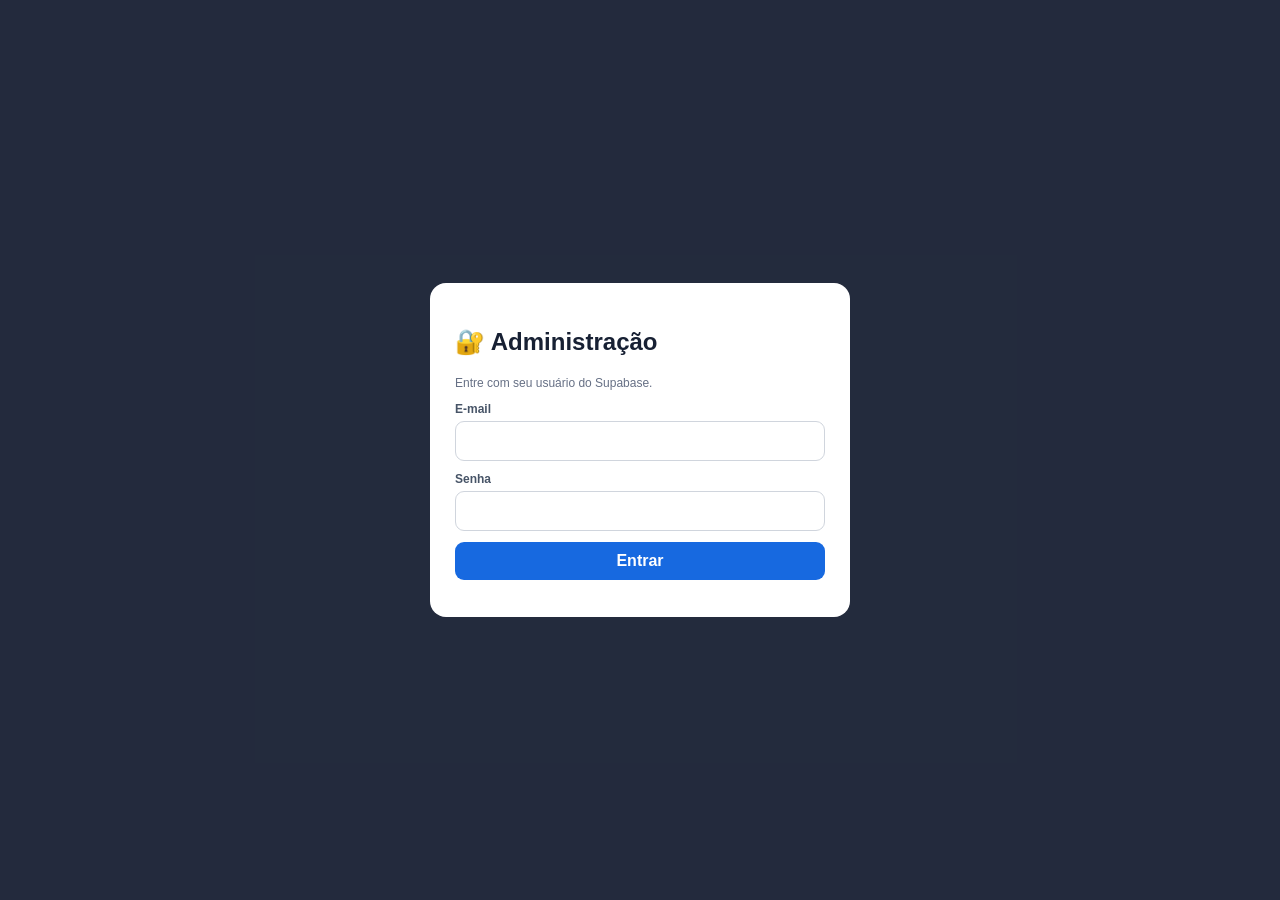
==== index.html @ fcc5f84a "ALTERei" ====
<!DOCTYPE html>
<html lang="pt-BR">
<head>
<meta charset="UTF-8">
<meta name="viewport" content="width=device-width, initial-scale=1.0">
<title>Orçamento Elétrico</title>
<style>
:root{
  --bg:#f5f7fb;--card:#fff;--text:#172033;--muted:#667085;--primary:#1769e0;
  --primary-dark:#0f55bd;--border:#e4e7ec;--success:#16803a;--warning:#b7791f;
  --danger:#c62828;--sidebar:#101827;--shadow:0 4px 18px rgba(16,24,40,.07)
}
*{box-sizing:border-box}body{margin:0;font-family:Arial,Helvetica,sans-serif;background:var(--bg);color:var(--text)}
button,input,select,textarea{font:inherit}button{cursor:pointer}
.app{min-height:100vh}.sidebar{position:fixed;left:0;top:0;bottom:0;width:240px;background:var(--sidebar);color:#fff;padding:20px 14px;z-index:20}
.brand{font-size:20px;font-weight:800;padding:4px 10px 22px}.brand small{display:block;color:#9ca8ba;font-size:11px;font-weight:400;margin-top:5px}
.nav button{display:block;width:100%;border:0;background:transparent;color:#cbd5e1;text-align:left;padding:11px 12px;border-radius:9px;margin:3px 0;font-weight:700}
.nav button:hover,.nav button.active{background:#1e293b;color:#fff}.nav .section{color:#7f8da3;font-size:10px;text-transform:uppercase;margin:18px 10px 6px}
.content{margin-left:240px;min-height:100vh}.topbar{height:64px;background:#fff;border-bottom:1px solid var(--border);display:flex;align-items:center;justify-content:space-between;padding:0 24px;position:sticky;top:0;z-index:10}
.topbar h1{font-size:21px;margin:0}.top-actions{display:flex;gap:8px}
main{padding:24px;max-width:1500px;margin:auto}.view{display:none}.view.active{display:block}
.card{background:var(--card);border:1px solid var(--border);border-radius:14px;box-shadow:var(--shadow);padding:18px;margin-bottom:18px}
.grid{display:grid;gap:16px}.grid-2{grid-template-columns:repeat(2,minmax(0,1fr))}.grid-3{grid-template-columns:repeat(3,minmax(0,1fr))}.grid-4{grid-template-columns:repeat(4,minmax(0,1fr))}
.stats{display:grid;grid-template-columns:repeat(4,minmax(0,1fr));gap:14px}.stat{background:#fff;border:1px solid var(--border);border-radius:14px;padding:18px;box-shadow:var(--shadow)}.stat small{color:var(--muted)}.stat strong{display:block;font-size:27px;margin-top:7px}
.toolbar{display:flex;gap:8px;flex-wrap:wrap;align-items:center;margin-bottom:15px}.toolbar .grow{flex:1}
input,select,textarea{width:100%;padding:10px 11px;border:1px solid #d0d5dd;border-radius:9px;background:#fff;color:var(--text);outline:none}
input:focus,select:focus,textarea:focus{border-color:var(--primary);box-shadow:0 0 0 3px #1769e01a}
label{display:block;font-size:12px;font-weight:700;color:#475467;margin-bottom:5px}.field{margin-bottom:11px}
.btn{border:0;border-radius:9px;padding:10px 13px;font-weight:700;background:#e9eef6;color:#1d2939}.btn.primary{background:var(--primary);color:#fff}.btn.primary:hover{background:var(--primary-dark)}.btn.success{background:#dcfce7;color:#166534}.btn.danger{background:#fee2e2;color:#991b1b}.btn.dark{background:#111827;color:#fff}.btn.small{padding:7px 9px;font-size:12px}
.table-wrap{overflow:auto}.table{width:100%;border-collapse:collapse;min-width:760px}.table th,.table td{padding:10px;border-bottom:1px solid var(--border);text-align:left;font-size:13px;vertical-align:middle}.table th{background:#f8fafc;color:#475467}.actions{display:flex;gap:5px;flex-wrap:wrap}
.badge{display:inline-block;padding:5px 8px;border-radius:999px;font-size:11px;font-weight:700;background:#e2e8f0;color:#475467}.badge.green{background:#dcfce7;color:#166534}.badge.yellow{background:#fef3c7;color:#92400e}.badge.red{background:#fee2e2;color:#991b1b}.badge.blue{background:#dbeafe;color:#1d4ed8}
.empty{text-align:center;padding:28px;color:var(--muted)}.muted{color:var(--muted);font-size:12px}.title-row{display:flex;align-items:center;justify-content:space-between;gap:10px;margin-bottom:15px}.title-row h2{margin:0;font-size:17px}
.service-list{display:grid;grid-template-columns:repeat(auto-fill,minmax(280px,1fr));gap:10px}.service-card{border:1px solid var(--border);border-radius:11px;padding:13px;display:flex;justify-content:space-between;gap:10px}.service-card strong{font-size:14px}.service-card .price{font-size:12px;color:var(--muted);margin-top:5px}
.quote-layout{display:grid;grid-template-columns:1.15fr .85fr;gap:18px}.quote-items{max-height:420px;overflow:auto}.quote-item{border-bottom:1px solid var(--border);padding:12px 0}.quote-item:last-child{border-bottom:0}.quote-item-top{display:flex;justify-content:space-between;gap:8px}.quote-controls{display:flex;gap:7px;align-items:center;margin-top:8px}.quote-controls input{width:75px}.quote-controls select{width:145px}.status-inline{padding:6px 8px;border:1px solid var(--border);border-radius:8px;background:#fff;font-weight:700}.quote-total{font-size:22px;font-weight:900;border-top:2px solid var(--border);padding-top:12px;margin-top:12px}
.modal{position:fixed;inset:0;background:rgba(15,23,42,.62);display:none;align-items:center;justify-content:center;padding:20px;z-index:100}.modal.show{display:flex}.modal-box{background:#fff;width:min(850px,100%);max-height:92vh;overflow:auto;border-radius:16px;padding:20px}.modal-head{display:flex;justify-content:space-between;align-items:center;margin-bottom:15px}.modal-head h2{margin:0}
.login{position:fixed;inset:0;background:#0f172ae8;display:flex;align-items:center;justify-content:center;z-index:200}.login-box{width:min(420px,92%);background:#fff;border-radius:16px;padding:25px}.hidden{display:none!important}
/* ===== RESPONSIVIDADE CORRIGIDA ===== */
html,body{
  width:100%;
  max-width:100%;
  overflow-x:hidden;
}

*,*::before,*::after{
  box-sizing:border-box;
}

img,svg,video,canvas{
  max-width:100%;
  height:auto;
}

button,input,select,textarea{
  max-width:100%;
  min-width:0;
}

.content,
main,
.view,
.card,
.quote-layout,
.quote-layout > div{
  min-width:0;
}

.toolbar>*{
  min-width:0;
}

.toolbar input.grow{
  min-width:0;
  width:100%;
}

/* Notebook / telas médias */
@media (max-width:1200px){
  main{
    padding:20px;
  }

  .quote-layout{
    grid-template-columns:minmax(0,1fr) minmax(300px,.85fr);
    width:100%;
  }

  .service-list{
    grid-template-columns:repeat(2,minmax(0,1fr));
  }

  .stats{
    grid-template-columns:repeat(2,minmax(0,1fr));
  }
}

/* Tablet */
@media (max-width:900px){
  .sidebar{
    width:190px;
    padding:16px 10px;
  }

  .content{
    margin-left:190px;
    width:calc(100% - 190px);
  }

  .topbar{
    padding:0 16px;
  }

  main{
    padding:16px;
  }

  .quote-layout{
    display:grid;
    grid-template-columns:minmax(0,1fr);
    width:100%;
    gap:16px;
  }

  .quote-layout > div{
    width:100%;
    max-width:100%;
    min-width:0;
  }
}

/* Celular */
@media (max-width:700px){
  .sidebar{
    position:static;
    width:100%;
    min-height:0;
    height:auto;
    padding:10px;
    border-bottom:1px solid rgba(255,255,255,.08);
  }

  .brand{
    display:flex;
    align-items:center;
    justify-content:space-between;
    gap:10px;
    font-size:17px;
    padding:2px 8px 10px;
  }

  .brand small{
    font-size:10px;
    margin-top:0;
  }

  .nav{
    display:grid;
    grid-template-columns:repeat(4,minmax(0,1fr));
    gap:4px;
    overflow:visible;
  }

  .nav button{
    width:100%;
    margin:0;
    padding:9px 5px;
    font-size:11px;
    text-align:center;
    white-space:normal;
    line-height:1.15;
  }

  .nav .section{
    display:none;
  }

  .content{
    margin-left:0;
    width:100%;
    max-width:100%;
  }

  .topbar{
    min-height:58px;
    height:auto;
    padding:10px 12px;
    gap:10px;
    flex-wrap:wrap;
  }

  .topbar h1{
    font-size:18px;
    flex:1;
    min-width:0;
  }

  .top-actions{
    width:100%;
    display:grid;
    grid-template-columns:minmax(0,1fr) 80px;
  }

  .top-actions .btn{
    width:100%;
  }

  main{
    width:100%;
    max-width:100%;
    padding:12px;
  }

  .card{
    width:100%;
    max-width:100%;
    min-width:0;
    padding:14px;
    border-radius:12px;
    margin-bottom:12px;
  }

  .title-row{
    align-items:flex-start;
    flex-wrap:wrap;
  }

  .title-row h2{
    font-size:16px;
  }

  .grid-2,.grid-3,.grid-4{
    grid-template-columns:minmax(0,1fr);
  }

  .stats{
    grid-template-columns:repeat(2,minmax(0,1fr));
    gap:9px;
  }

  .stat{
    min-width:0;
    padding:13px;
  }

  .stat strong{
    font-size:21px;
    word-break:break-word;
  }

  .service-list{
    grid-template-columns:minmax(0,1fr);
    gap:8px;
  }

  .service-card{
    width:100%;
    min-width:0;
    padding:11px;
  }

  .toolbar{
    display:grid;
    grid-template-columns:minmax(0,1fr);
    gap:8px;
  }

  .toolbar .grow{
    width:100%;
    min-width:0;
  }

  /* CORREÇÃO PRINCIPAL DO ORÇAMENTO */
  .quote-layout{
    display:flex;
    flex-direction:column;
    align-items:stretch;
    width:100%;
    max-width:100%;
    min-width:0;
    gap:0;
  }

  .quote-layout > div,
  .quote-layout > div:last-child{
    display:flex;
    flex-direction:column;
    align-items:stretch;
    width:100%;
    max-width:100%;
    min-width:0;
  }

  .quote-layout > div:last-child > .card{
    width:100%;
    max-width:100%;
    min-width:0;
    margin-bottom:12px;
  }

  .quote-items{
    max-height:none;
    overflow:visible;
    width:100%;
    min-width:0;
  }

  .quote-item{
    width:100%;
    min-width:0;
    padding:13px 0;
  }

  .quote-item-top{
    align-items:flex-start;
    flex-wrap:wrap;
  }

  .quote-controls{
    display:grid;
    grid-template-columns:minmax(0,1fr) minmax(0,1fr);
    gap:8px;
    width:100%;
  }

  .quote-controls input,
  .quote-controls select,
  .quote-controls .btn{
    width:100%;
    min-width:0;
    max-width:100%;
  }

  .quote-total{
    font-size:20px;
    display:flex;
    justify-content:space-between;
    align-items:center;
    gap:10px;
    width:100%;
  }

  .sumline{
    font-size:14px;
    display:flex;
    justify-content:space-between;
    gap:10px;
  }

  .table-wrap{
    width:100%;
    overflow-x:auto;
    -webkit-overflow-scrolling:touch;
  }

  .table{
    min-width:680px;
  }

  .modal{
    padding:8px;
    align-items:flex-end;
  }

  .modal-box{
    width:100%;
    max-width:100%;
    max-height:94vh;
    border-radius:16px 16px 0 0;
    padding:15px;
  }

  .modal-head{
    position:sticky;
    top:-15px;
    background:#fff;
    padding:5px 0 12px;
    z-index:2;
  }

  textarea{
    min-height:110px;
    max-width:100%;
  }
}

/* Celulares pequenos */
@media (max-width:480px){
  .nav{
    grid-template-columns:repeat(3,minmax(0,1fr));
  }

  .nav button{
    font-size:10px;
    padding:8px 3px;
  }

  .brand{
    font-size:16px;
  }

  .top-actions{
    grid-template-columns:minmax(0,1fr) 72px;
  }

  main{
    padding:9px;
  }

  .card{
    padding:12px;
  }

  .stats{
    grid-template-columns:minmax(0,1fr);
  }

  .stat strong{
    font-size:24px;
  }

  .quote-controls{
    grid-template-columns:minmax(0,1fr);
  }

  .quote-total{
    font-size:18px;
  }

  .actions{
    display:grid;
    grid-template-columns:minmax(0,1fr);
  }

  .actions .btn{
    width:100%!important;
    min-width:0;
  }

  .login-box{
    width:calc(100% - 20px);
    padding:20px;
  }
}

/* Muito pequeno */
@media (max-width:360px){
  .nav button{
    font-size:9px;
  }

  .topbar h1{
    font-size:16px;
  }

  .btn{
    padding:9px 10px;
    font-size:13px;
  }
}
</style>
</head>
<body>
<div id="login" class="login">
  <div class="login-box">
    <h2>🔐 Administração</h2>
    <p class="muted">Entre com seu usuário do Supabase.</p>
    <div class="field"><label>E-mail</label><input id="loginEmail" type="email"></div>
    <div class="field"><label>Senha</label><input id="loginPassword" type="password"></div>
    <button class="btn primary" style="width:100%" onclick="login()">Entrar</button>
    <p id="loginError" class="muted"></p>
  </div>
</div>

<div class="app hidden" id="app">
<aside class="sidebar">
  <div class="brand">⚡ Orçamento Elétrico<small>Gestão de orçamentos</small></div>
  <div class="nav">
    <div class="section">Principal</div>
    <button class="active" data-view="dashboard" onclick="go('dashboard')">📊 Dashboard</button>
    <button data-view="novo" onclick="go('novo')">➕ Novo orçamento</button>
    <div class="section">Cadastros</div>
    <button data-view="clientes" onclick="go('clientes')">👥 Clientes</button>
    <button data-view="orcamentos" onclick="go('orcamentos')">🧾 Orçamentos</button>
    <button data-view="servicos" onclick="go('servicos')">💰 Serviços</button>
    <button data-view="materiais" onclick="go('materiais')">📦 Materiais</button>
    <button data-view="categorias" onclick="go('categorias')">🏷️ Categorias</button>
    <div class="section">Sistema</div>
    <button data-view="configuracoes" onclick="go('configuracoes')">⚙️ Configurações</button>
  </div>
</aside>

<div class="content">
<header class="topbar"><h1 id="pageTitle">Dashboard</h1><div class="top-actions"><button class="btn primary" onclick="go('novo')">＋ Novo orçamento</button><button class="btn" onclick="logout()">Sair</button></div></header>
<main>

<section id="view-dashboard" class="view active">
  <div class="stats">
    <div class="stat"><small>Total de orçamentos</small><strong id="statQuotes">0</strong></div>
    <div class="stat"><small>Orçamentos aprovados</small><strong id="statApproved">0</strong></div>
    <div class="stat"><small>Valores totais</small><strong id="statValue">R$ 0,00</strong></div>
    <div class="stat"><small>Clientes</small><strong id="statClients">0</strong></div>
  </div>
  <div class="card" style="margin-top:16px">
    <div class="title-row"><h2>Orçamentos recentes</h2><button class="btn small" onclick="go('orcamentos')">Ver todos</button></div>
    <div class="table-wrap"><table class="table"><thead><tr><th>Nº</th><th>Cliente</th><th>Status</th><th>Total</th><th>Data</th><th></th></tr></thead><tbody id="recentBody"></tbody></table></div>
  </div>
</section>

<section id="view-novo" class="view">
  <div class="title-row"><h2 id="quoteTitle">Novo orçamento</h2><div class="actions"><button class="btn" onclick="newQuote()">Limpar</button><button class="btn primary" onclick="saveQuote()">💾 Salvar orçamento</button></div></div>
  <div class="quote-layout">
    <div>
      <div class="card">
        <div class="title-row"><h2>Cliente</h2><button class="btn small" onclick="go('clientes')">Cadastrar cliente</button></div>
        <div class="grid grid-2">
          <div class="field"><label>Cliente</label><select id="qCliente"></select></div>
          <div class="field"><label>Status</label><select id="qStatus"><option>Rascunho</option><option>Enviado</option><option>Aprovado</option><option>Rejeitado</option><option>Em execução</option><option>Concluído</option><option>Cancelado</option></select></div>
        </div>
        <div class="grid grid-2">
          <div class="field"><label>Telefone</label><input id="qTelefone" readonly></div>
          <div class="field"><label>Endereço</label><input id="qEndereco" readonly></div>
        </div>
      </div>
      <div class="card">
        <div class="title-row"><h2>Itens do orçamento</h2></div>
        <div id="quoteItems" class="quote-items"></div>
      </div>
      <div class="card">
        <div class="title-row"><h2>Serviços</h2></div>
        <div class="toolbar"><input id="servicePickSearch" class="grow" placeholder="Pesquisar serviço..." oninput="renderQuoteServices()"><select id="servicePickCat" style="max-width:220px" onchange="renderQuoteServices()"></select></div>
        <div id="quoteServices" class="service-list"></div>
      </div>
      
    </div>
    <div>
      <div class="card">
        <h2>Valores</h2>
        <div class="grid grid-2">
          <div class="field"><label>Materiais</label><input id="qMateriais" type="number" step=".01" value="0" readonly></div>
          <div class="field"><label>Deslocamento</label><input id="qDeslocamento" type="number" step=".01" value="0" oninput="calcQuote()"></div>
          <div class="field"><label>Desconto</label><input id="qDesconto" type="number" step=".01" value="0" oninput="calcQuote()"></div>
          <div class="field"><label>Acréscimo</label><input id="qAcrescimo" type="number" step=".01" value="0" oninput="calcQuote()"></div>
        </div>
        <div class="sumline"><span>Mão de obra</span><strong id="qMao">R$ 0,00</strong></div>
        <div class="sumline"><span>Materiais</span><strong id="qMatTotal">R$ 0,00</strong></div>
        <div class="sumline"><span>Deslocamento</span><strong id="qDeslTotal">R$ 0,00</strong></div>
        <div class="sumline"><span>Desconto</span><strong id="qDescTotal">R$ 0,00</strong></div>
        <div class="sumline"><span>Acréscimo</span><strong id="qAcrTotal">R$ 0,00</strong></div>
        <div class="quote-total"><span>TOTAL</span><span id="qTotal">R$ 0,00</span></div>
      </div>
      <div class="card">
        <div class="title-row"><h2>Materiais do orçamento</h2></div>
        <div class="toolbar"><input id="materialQuoteSearch" class="grow" placeholder="Pesquisar material..." oninput="renderQuoteMaterialPicker()"></div>
        <div id="quoteMaterialPicker" class="service-list"></div>
        <div id="quoteMaterialItems" style="margin-top:12px"></div>
      </div>

      <div class="card">
        <h2>Condições</h2>
        <div class="field"><label>Forma de pagamento</label><select id="qPagamento"><option>PIX</option><option>Dinheiro</option><option>Cartão de débito</option><option>Cartão de crédito</option><option>Parcelado</option><option>Transferência</option><option>Outro</option></select></div>
        <div class="grid grid-2"><div class="field"><label>Prazo</label><input id="qPrazo" placeholder="Ex.: 2 dias"></div><div class="field"><label>Garantia</label><input id="qGarantia" placeholder="Ex.: 90 dias"></div></div>
        <div class="field"><label>Observações</label><textarea id="qObs" rows="5"></textarea></div>
        <div class="actions"><button class="btn primary" style="flex:1" onclick="saveQuote()">💾 Salvar</button><button class="btn" onclick="printCurrentQuote()">🖨️ Imprimir</button></div>
      </div>
    </div>
  </div>
</section>

<section id="view-clientes" class="view">
  <div class="toolbar"><button class="btn primary" onclick="openClient()">＋ Cadastrar cliente</button><input id="clientSearch" class="grow" placeholder="Pesquisar cliente..." oninput="renderClients()"></div>
  <div class="card"><div class="table-wrap"><table class="table"><thead><tr><th>Nome</th><th>Telefone</th><th>WhatsApp</th><th>E-mail</th><th>Cidade</th><th>Ações</th></tr></thead><tbody id="clientsBody"></tbody></table></div></div>
</section>

<section id="view-orcamentos" class="view">
  <div class="toolbar"><button class="btn primary" onclick="newQuote();go('novo')">＋ Novo orçamento</button><input id="quoteSearch" class="grow" placeholder="Pesquisar nº, cliente ou status..." oninput="renderQuotes()"><select id="quoteFilterStatus" onchange="renderQuotes()"><option value="">Todos os status</option><option>Rascunho</option><option>Enviado</option><option>Aprovado</option><option>Rejeitado</option><option>Em execução</option><option>Concluído</option><option>Cancelado</option></select><select id="quoteFilterClient" onchange="renderQuotes()"><option value="">Todos os clientes</option></select></div>
  <div class="card"><div class="table-wrap"><table class="table"><thead><tr><th>Nº</th><th>Cliente</th><th>Status</th><th>Mão de obra</th><th>Materiais</th><th>Total</th><th>Data</th><th>Ações</th></tr></thead><tbody id="quotesBody"></tbody></table></div></div>
</section>

<section id="view-servicos" class="view">
  <div class="toolbar"><button class="btn primary" onclick="openService()">＋ Adicionar serviço</button><input id="serviceSearch" class="grow" placeholder="Pesquisar serviço..." oninput="renderAdminServices()"><select id="serviceFilterCat" onchange="renderAdminServices()"></select></div>
  <div class="card"><div class="table-wrap"><table class="table"><thead><tr><th>Serviço</th><th>Categoria</th><th>Mínimo</th><th>Médio</th><th>Máximo</th><th>Unidade</th><th>Status</th><th>Ações</th></tr></thead><tbody id="servicesBody"></tbody></table></div></div>
</section>

<section id="view-materiais" class="view">
  <div class="toolbar"><button class="btn primary" onclick="openMaterial()">＋ Adicionar material</button><input id="materialSearch" class="grow" placeholder="Pesquisar material..." oninput="renderMaterials()"></div>
  <div class="card"><div class="table-wrap"><table class="table"><thead><tr><th>Nome</th><th>Unidade</th><th>Custo</th><th>Preço</th><th>Quantidade</th><th>Status</th><th>Ações</th></tr></thead><tbody id="materialsBody"></tbody></table></div></div>
</section>

<section id="view-categorias" class="view">
  <div class="toolbar"><button class="btn primary" onclick="openCategory()">＋ Criar categoria</button></div>
  <div class="card"><div class="table-wrap"><table class="table"><thead><tr><th>Nome</th><th>Ícone</th><th>Cor</th><th>Ordem</th><th>Status</th><th>Ações</th></tr></thead><tbody id="categoriesBody"></tbody></table></div></div>
</section>

<section id="view-configuracoes" class="view">
  <div class="card"><h2>Configurações</h2><p class="muted">As configurações são carregadas da tabela <b>configuracoes</b>.</p><div id="configList"></div><button class="btn primary" onclick="saveConfigs()">Salvar configurações</button></div>
</section>

</main></div></div>

<div id="modal" class="modal"><div class="modal-box"><div class="modal-head"><h2 id="modalTitle"></h2><button class="btn" onclick="closeModal()">Fechar</button></div><div id="modalBody"></div></div></div>

<script>
const SUPABASE_URL="https://jfwcvqqjtuqjbtapcdet.supabase.co";
const SUPABASE_KEY="sb_publishable_gC6HXuFlm59yT60YHFxM8w_CNqzSidO";
let services=[],clients=[],quotes=[],materials=[],categories=[],configs=[];
let quoteItems=[],quoteMaterialItems=[],editingQuoteId=null;
const $=id=>document.getElementById(id), money=v=>Number(v||0).toLocaleString("pt-BR",{style:"currency",currency:"BRL"}), n=v=>Number(v||0), esc=v=>String(v??"").replace(/[&<>"']/g,c=>({"&":"&amp;","<":"&lt;",">":"&gt;",'"':"&quot;","'":"&#39;"}[c])), date=v=>v?new Date(v).toLocaleDateString("pt-BR"):"";
const token=()=>localStorage.getItem("sb_access_token")||"";
const refreshToken=()=>localStorage.getItem("sb_refresh_token")||"";
const h=(auth=true)=>{const x={apikey:SUPABASE_KEY,"Content-Type":"application/json"};if(auth&&token())x.Authorization="Bearer "+token();return x};

async function refreshSession(){
  const rt=refreshToken();
  if(!rt) return false;
  try{
    const r=await fetch(SUPABASE_URL+"/auth/v1/token?grant_type=refresh_token",{
      method:"POST",
      headers:h(false),
      body:JSON.stringify({refresh_token:rt})
    });
    const d=await r.json().catch(()=>({}));
    if(!r.ok||!d.access_token) return false;
    localStorage.setItem("sb_access_token",d.access_token);
    if(d.refresh_token) localStorage.setItem("sb_refresh_token",d.refresh_token);
    return true;
  }catch(e){ return false; }
}

async function api(path,o={},retry=true){
  const method=o.method||"GET";
  const headers=h(o.auth!==false);
  if(["POST","PATCH","PUT"].includes(method))headers.Prefer="return=representation";
  const r=await fetch(SUPABASE_URL+"/rest/v1/"+path,{
    method,headers,
    body:o.body?JSON.stringify(o.body):undefined
  });
  const t=await r.text();
  let d=null;try{d=t?JSON.parse(t):null}catch{}

  // JWT expirado: renova a sessão e repete a requisição uma única vez.
  if(r.status===401 && o.auth!==false && retry){
    const ok=await refreshSession();
    if(ok) return api(path,o,false);
    localStorage.removeItem("sb_access_token");
    localStorage.removeItem("sb_refresh_token");
    throw new Error("Sua sessão expirou. Faça login novamente.");
  }

  if(!r.ok)throw new Error(d?.message||d?.hint||t||`HTTP ${r.status}`);
  return d;
}
const STATUS_UI=[
  "Rascunho",
  "Enviado",
  "Aguardando resposta",
  "Aprovado",
  "Rejeitado",
  "Em execução",
  "Concluído",
  "Cancelado"
];

const STATUS_DB={
  "Rascunho":"Rascunho",
  "Enviado":"Pendente",
  "Aguardando resposta":"Aguardando resposta",
  "Aprovado":"Aprovado",
  "Rejeitado":"Recusado",
  "Em execução":"Em execução",
  "Concluído":"Concluído",
  "Cancelado":"Cancelado"
};

const STATUS_UI_FROM_DB={
  "Rascunho":"Rascunho",
  "Pendente":"Enviado",
  "Aguardando resposta":"Aguardando resposta",
  "Aprovado":"Aprovado",
  "Recusado":"Rejeitado",
  "Em execução":"Em execução",
  "Concluído":"Concluído",
  "Cancelado":"Cancelado"
};

const uiStatus=s=>STATUS_UI_FROM_DB[s]||s||"Rascunho";
const dbStatus=s=>STATUS_DB[s]||s||"Rascunho";
function statusBadge(s){s=uiStatus(s);const c=s==="Aprovado"?"green":s==="Enviado"?"blue":(s==="Rejeitado"||s==="Cancelado")?"red":s==="Em execução"||s==="Concluído"?"green":s==="Aguardando resposta"?"yellow":"";return `<span class="badge ${c}">${esc(s)}</span>`}
function clientName(id){return clients.find(c=>String(c.id)===String(id))?.nome||"Cliente não encontrado"}
function catName(id){return categories.find(c=>String(c.id)===String(id))?.nome||"Sem categoria"}
function wa(phone){const p=String(phone||"").replace(/\D/g,"");return p?`https://wa.me/55${p}`:""}
async function login(){try{const r=await fetch(SUPABASE_URL+"/auth/v1/token?grant_type=password",{method:"POST",headers:h(false),body:JSON.stringify({email:$('loginEmail').value.trim(),password:$('loginPassword').value})});const d=await r.json();if(!r.ok)throw Error(d.error_description||d.msg||"Falha no login");localStorage.setItem("sb_access_token",d.access_token);localStorage.setItem("sb_refresh_token",d.refresh_token||"");startApp()}catch(e){$('loginError').textContent=e.message}}
function logout(){localStorage.removeItem("sb_access_token");localStorage.removeItem("sb_refresh_token");location.reload()}
async function startApp(){
  if(!token()){
    $('login').classList.remove('hidden');
    $('app').classList.add('hidden');
    return;
  }
  $('login').classList.add('hidden');
  $('app').classList.remove('hidden');
  try{
    await loadAll();
  }catch(e){
    if(String(e.message).toLowerCase().includes("sessão expirou")){
      $('app').classList.add('hidden');
      $('login').classList.remove('hidden');
      $('loginError').textContent=e.message;
    }else{
      alert("Erro ao carregar: "+e.message);
    }
  }
}
function go(v){document.querySelectorAll('.view').forEach(x=>x.classList.remove('active'));$("view-"+v).classList.add('active');document.querySelectorAll('.nav button').forEach(x=>x.classList.toggle('active',x.dataset.view===v));$('pageTitle').textContent={dashboard:'Dashboard',novo:'Novo orçamento',clientes:'Clientes',orcamentos:'Orçamentos',servicos:'Serviços',materiais:'Materiais',categorias:'Categorias',configuracoes:'Configurações'}[v];if(v==='dashboard')renderDashboard();if(v==='clientes')renderClients();if(v==='orcamentos')renderQuotes();if(v==='servicos')renderAdminServices();if(v==='materiais')renderMaterials();if(v==='categorias')renderCategories();if(v==='configuracoes')renderConfigs()}
async function loadAll(){await Promise.all([loadClients(),loadCategories(),loadServices(),loadMaterials(),loadQuotes(),loadConfigs()]);populateSelects();renderDashboard();renderServicePicker();renderQuoteMaterialPicker();newQuote()}
async function loadClients(){clients=await api('clientes?select=*&order=nome.asc')||[]}
async function loadCategories(){categories=await api('categorias?select=*&order=ordem.asc,nome.asc')||[]}
async function loadServices(){services=await api('servicos?select=*&order=nome.asc')||[]}
async function loadMaterials(){materials=await api('materiais?select=*&order=nome.asc')||[]}
async function loadQuotes(){quotes=(await api('orcamentos?select=*&order=criado_em.desc')||[]).map(q=>({...q,status:uiStatus(q.status)}))}
async function loadConfigs(){configs=await api('configuracoes?select=*&order=chave.asc')||[]}
function populateSelects(){const co='<option value="">Selecione...</option>'+clients.map(c=>`<option value="${c.id}">${esc(c.nome)}</option>`).join('');$('qCliente').innerHTML=co;$('quoteFilterClient').innerHTML='<option value="">Todos os clientes</option>'+clients.map(c=>`<option value="${c.id}">${esc(c.nome)}</option>`).join('');const ca='<option value="">Todas as categorias</option>'+categories.filter(c=>c.ativo!==false).map(c=>`<option value="${c.id}">${esc(c.nome)}</option>`).join('');$('servicePickCat').innerHTML=ca;$('serviceFilterCat').innerHTML=ca}
function renderDashboard(){$('statQuotes').textContent=quotes.length;$('statApproved').textContent=quotes.filter(q=>uiStatus(q.status)==='Aprovado').length;$('statValue').textContent=money(quotes.reduce((a,q)=>a+n(q.total),0));$('statClients').textContent=clients.length;$('recentBody').innerHTML=quotes.slice(0,10).map(q=>`<tr><td>${q.numero}</td><td>${esc(clientName(q.cliente_id))}</td><td>${statusBadge(q.status)}</td><td>${money(q.total)}</td><td>${date(q.criado_em)}</td><td><button class="btn small" onclick="editQuote(${q.id})">Abrir</button></td></tr>`).join('')||'<tr><td colspan="6" class="empty">Nenhum orçamento.</td></tr>'}
function renderClients(){const q=($('clientSearch')?.value||'').toLowerCase();const rows=clients.filter(c=>`${c.nome} ${c.telefone||''} ${c.email||''}`.toLowerCase().includes(q));$('clientsBody').innerHTML=rows.map(c=>{const a=[c.endereco,c.numero,c.bairro,c.cidade,c.estado].filter(Boolean).join(', ');return `<tr><td><b>${esc(c.nome)}</b></td><td>${esc(c.telefone)}</td><td>${wa(c.telefone)?`<a class="btn small" target="_blank" href="${wa(c.telefone)}">WhatsApp</a>`:'—'}</td><td>${esc(c.email)}</td><td>${esc(a)}</td><td class="actions"><button class="btn small" onclick="openClient(${c.id})">Editar</button><button class="btn small" onclick="clientHistory(${c.id})">Histórico</button><button class="btn small danger" onclick="deleteClient(${c.id})">Excluir</button></td></tr>`}).join('')||'<tr><td colspan="6" class="empty">Nenhum cliente.</td></tr>'}
function openClient(id=null){const c=id?clients.find(x=>x.id==id):{};$('modalTitle').textContent=id?'Editar cliente':'Cadastrar cliente';$('modalBody').innerHTML=`<div class="grid grid-2"><div class="field"><label>Nome</label><input id="cNome" value="${esc(c.nome)}"></div><div class="field"><label>Telefone / WhatsApp</label><input id="cTel" value="${esc(c.telefone)}"></div><div class="field"><label>E-mail</label><input id="cEmail" value="${esc(c.email)}"></div><div class="field"><label>CEP</label><input id="cCep" value="${esc(c.cep)}"></div><div class="field"><label>Endereço</label><input id="cEnd" value="${esc(c.endereco)}"></div><div class="field"><label>Número</label><input id="cNum" value="${esc(c.numero)}"></div><div class="field"><label>Complemento</label><input id="cComp" value="${esc(c.complemento)}"></div><div class="field"><label>Bairro</label><input id="cBairro" value="${esc(c.bairro)}"></div><div class="field"><label>Cidade</label><input id="cCidade" value="${esc(c.cidade)}"></div><div class="field"><label>Estado</label><input id="cEstado" value="${esc(c.estado)}"></div></div><div class="field"><label>Observações</label><textarea id="cObs" rows="4">${esc(c.observacoes)}</textarea></div><button class="btn primary" onclick="saveClient(${id||'null'})">Salvar</button>`;openModal()}
async function saveClient(id){const body={nome:$('cNome').value.trim(),telefone:$('cTel').value.trim(),email:$('cEmail').value.trim(),endereco:$('cEnd').value.trim(),numero:$('cNum').value.trim(),complemento:$('cComp').value.trim(),bairro:$('cBairro').value.trim(),cidade:$('cCidade').value.trim(),estado:$('cEstado').value.trim(),cep:$('cCep').value.trim(),observacoes:$('cObs').value.trim(),atualizado_em:new Date().toISOString()};if(!body.nome)return alert('Informe o nome.');try{if(id)await api('clientes?id=eq.'+id,{method:'PATCH',body});else await api('clientes',{method:'POST',body});closeModal();await loadClients();populateSelects();renderClients();renderDashboard()}catch(e){alert(e.message)}}
async function deleteClient(id){if(!confirm('Excluir este cliente?'))return;try{await api('clientes?id=eq.'+id,{method:'DELETE'});await loadClients();populateSelects();renderClients();renderDashboard()}catch(e){alert('Não foi possível excluir. Verifique se há orçamentos vinculados.')}}
async function clientHistory(id){const rows=quotes.filter(q=>String(q.cliente_id)===String(id));$('modalTitle').textContent='Histórico — '+clientName(id);$('modalBody').innerHTML=`<div class="table-wrap"><table class="table"><thead><tr><th>Nº</th><th>Status</th><th>Total</th><th>Data</th><th></th></tr></thead><tbody>${rows.map(q=>`<tr><td>${q.numero}</td><td>${statusBadge(q.status)}</td><td>${money(q.total)}</td><td>${date(q.criado_em)}</td><td><button class="btn small" onclick="closeModal();editQuote(${q.id})">Abrir</button></td></tr>`).join('')||'<tr><td colspan="5" class="empty">Nenhum orçamento.</td></tr>'}</tbody></table></div>`;openModal()}
function renderCategories(){$('categoriesBody').innerHTML=categories.map(c=>`<tr><td><b>${esc(c.nome)}</b></td><td>${esc(c.icone||'')}</td><td>${esc(c.cor||'')}</td><td>${c.ordem??0}</td><td>${c.ativo?'<span class="badge green">Ativa</span>':'<span class="badge">Inativa</span>'}</td><td class="actions"><button class="btn small" onclick="openCategory(${c.id})">Editar</button><button class="btn small" onclick="toggleCategory(${c.id},${!c.ativo})">${c.ativo?'Desativar':'Ativar'}</button></td></tr>`).join('')||'<tr><td colspan="6" class="empty">Nenhuma categoria.</td></tr>'}
function openCategory(id=null){const c=id?categories.find(x=>x.id==id):{};$('modalTitle').textContent=id?'Editar categoria':'Criar categoria';$('modalBody').innerHTML=`<div class="grid grid-2"><div class="field"><label>Nome</label><input id="catNome" value="${esc(c.nome)}"></div><div class="field"><label>Ícone</label><input id="catIcone" value="${esc(c.icone)}"></div><div class="field"><label>Cor</label><input id="catCor" value="${esc(c.cor||'#1769e0')}"></div><div class="field"><label>Ordem</label><input id="catOrdem" type="number" value="${c.ordem??0}"></div></div><label><input id="catAtivo" type="checkbox" ${c.ativo!==false?'checked':''}> Ativa</label><br><br><button class="btn primary" onclick="saveCategory(${id||'null'})">Salvar</button>`;openModal()}
async function saveCategory(id){const body={nome:$('catNome').value.trim(),icone:$('catIcone').value.trim(),cor:$('catCor').value.trim(),ordem:n($('catOrdem').value),ativo:$('catAtivo').checked};try{if(id)await api('categorias?id=eq.'+id,{method:'PATCH',body});else await api('categorias',{method:'POST',body});closeModal();await loadCategories();populateSelects();renderCategories();renderServicePicker();renderAdminServices()}catch(e){alert(e.message)}}
async function toggleCategory(id,ativo){try{await api('categorias?id=eq.'+id,{method:'PATCH',body:{ativo}});await loadCategories();populateSelects();renderCategories()}catch(e){alert(e.message)}}
function renderServicePicker(){const q=($('servicePickSearch')?.value||'').toLowerCase(),cat=$('servicePickCat')?.value||'';const rows=services.filter(s=>s.ativo!==false&&(!cat||String(s.categoria_id)===cat)&&`${s.nome} ${s.descricao||''}`.toLowerCase().includes(q));$('quoteServices').innerHTML=rows.map(s=>`<div class="service-card"><div><strong>${esc(s.nome)}</strong><div class="price">${esc(catName(s.categoria_id))} · Médio ${money(s.preco_medio)} / ${esc(s.unidade)}</div></div><button class="btn primary small" onclick="addService(${s.id})">＋</button></div>`).join('')||'<div class="empty">Nenhum serviço encontrado.</div>'}
function renderQuoteServices(){renderServicePicker()}
function addService(id){const s=services.find(x=>x.id==id);if(!s)return;const x=quoteItems.find(i=>i.servico_id==id);if(x)x.quantidade++;else quoteItems.push({servico_id:s.id,nome_servico:s.nome,categoria:catName(s.categoria_id),quantidade:1,tipo_preco:'Médio',valor_unitario:n(s.preco_medio)});renderQuoteItems();calcQuote()}
function renderQuoteItems(){$('quoteItems').innerHTML=quoteItems.map((x,i)=>`<div class="quote-item"><div class="quote-item-top"><div><b>${esc(x.nome_servico)}</b><div class="muted">${esc(x.categoria||'Sem categoria')}</div></div><div class="actions"><button class="btn small" onclick="focusServiceReplacement(${i})">Trocar</button><button class="btn small danger" onclick="removeService(${i})">Excluir</button></div></div><div class="quote-controls"><span>Qtd.</span><input type="number" min=".01" step=".01" value="${x.quantidade}" onchange="serviceQty(${i},this.value)"><select onchange="servicePriceType(${i},this.value)">${['Mínimo','Médio','Máximo','Personalizado'].map(m=>`<option ${x.tipo_preco===m?'selected':''}>${m}</option>`).join('')}</select>${x.tipo_preco==='Personalizado'?`<input type="number" min="0" step=".01" value="${x.valor_unitario}" onchange="customServicePrice(${i},this.value)">`:''}<select title="Trocar serviço" onchange="replaceService(${i},this.value)"><option value="">Selecionar outro serviço...</option>${serviceOptions(x.servico_id)}</select><b style="margin-left:auto">${money(x.quantidade*x.valor_unitario)}</b></div></div>`).join('')||'<div class="empty">Adicione serviços acima.</div>'}
function serviceQty(i,v){quoteItems[i].quantidade=Math.max(.01,n(v));renderQuoteItems();calcQuote()}
function servicePriceType(i,t){const s=services.find(x=>x.id==quoteItems[i].servico_id);if(!s)return;quoteItems[i].tipo_preco=t;if(t==='Mínimo')quoteItems[i].valor_unitario=n(s.preco_minimo);if(t==='Médio')quoteItems[i].valor_unitario=n(s.preco_medio);if(t==='Máximo')quoteItems[i].valor_unitario=n(s.preco_maximo);renderQuoteItems();calcQuote()}
function serviceOptions(selectedId){const groups=categories.filter(c=>c.ativo!==false).map(c=>{const ss=services.filter(s=>s.ativo!==false&&String(s.categoria_id)===String(c.id));if(!ss.length)return '';return `<optgroup label="${esc(c.nome)}">${ss.map(s=>`<option value="${s.id}" ${String(s.id)===String(selectedId)?'selected':''}>${esc(s.nome)} — ${money(s.preco_medio)}</option>`).join('')}</optgroup>`}).join('');const unc=services.filter(s=>s.ativo!==false&&!categories.some(c=>String(c.id)===String(s.categoria_id)));return groups+(unc.length?`<optgroup label="Sem categoria">${unc.map(s=>`<option value="${s.id}" ${String(s.id)===String(selectedId)?'selected':''}>${esc(s.nome)} — ${money(s.preco_medio)}</option>`).join('')}</optgroup>`:'')}
function replaceService(i,id){if(!id)return;const s=services.find(x=>String(x.id)===String(id));if(!s)return;const item=quoteItems[i];item.servico_id=s.id;item.nome_servico=s.nome;item.categoria=catName(s.categoria_id);if(item.tipo_preco==='Mínimo')item.valor_unitario=n(s.preco_minimo);else if(item.tipo_preco==='Máximo')item.valor_unitario=n(s.preco_maximo);else if(item.tipo_preco==='Personalizado')item.valor_unitario=n(item.valor_unitario);else {item.tipo_preco='Médio';item.valor_unitario=n(s.preco_medio)}renderQuoteItems();calcQuote()}
function focusServiceReplacement(i){const el=document.querySelector(`#quoteItems .quote-item:nth-child(${i+1}) select[title="Trocar serviço"]`);if(el){el.focus();el.click()}}
function customServicePrice(i,v){quoteItems[i].valor_unitario=Math.max(0,n(v));renderQuoteItems();calcQuote()}
function removeService(i){quoteItems.splice(i,1);renderQuoteItems();calcQuote()}
function renderAdminServices(){const q=($('serviceSearch')?.value||'').toLowerCase(),cat=$('serviceFilterCat')?.value||'';const rows=services.filter(s=>(!cat||String(s.categoria_id)===cat)&&`${s.nome} ${s.descricao||''}`.toLowerCase().includes(q));$('servicesBody').innerHTML=rows.map(s=>`<tr><td><b>${esc(s.nome)}</b></td><td>${esc(catName(s.categoria_id))}</td><td>${money(s.preco_minimo)}</td><td>${money(s.preco_medio)}</td><td>${money(s.preco_maximo)}</td><td>${esc(s.unidade)}</td><td>${s.ativo?'<span class="badge green">Ativo</span>':'<span class="badge">Inativo</span>'}</td><td class="actions"><button class="btn small" onclick="openService(${s.id})">Editar</button><button class="btn small" onclick="toggleService(${s.id},${!s.ativo})">${s.ativo?'Desativar':'Ativar'}</button></td></tr>`).join('')||'<tr><td colspan="8" class="empty">Nenhum serviço.</td></tr>'}
function openService(id=null){const s=id?services.find(x=>x.id==id):{};$('modalTitle').textContent=id?'Editar serviço':'Adicionar serviço';$('modalBody').innerHTML=`<div class="grid grid-2"><div class="field"><label>Nome</label><input id="sNome" value="${esc(s.nome)}"></div><div class="field"><label>Categoria</label><select id="sCat">${categories.filter(c=>c.ativo!==false).map(c=>`<option value="${c.id}" ${String(c.id)===String(s.categoria_id)?'selected':''}>${esc(c.nome)}</option>`).join('')}</select></div><div class="field"><label>Descrição</label><input id="sDesc" value="${esc(s.descricao)}"></div><div class="field"><label>Unidade</label><input id="sUn" value="${esc(s.unidade||'unidade')}"></div><div class="field"><label>Preço mínimo</label><input id="sMin" type="number" step=".01" value="${s.preco_minimo??0}"></div><div class="field"><label>Preço médio</label><input id="sMed" type="number" step=".01" value="${s.preco_medio??0}"></div><div class="field"><label>Preço máximo</label><input id="sMax" type="number" step=".01" value="${s.preco_maximo??0}"></div></div><label><input id="sAtivo" type="checkbox" ${s.ativo!==false?'checked':''}> Ativo</label><br><br><button class="btn primary" onclick="saveService(${id||'null'})">Salvar</button>`;openModal()}
async function saveService(id){const body={categoria_id:$('sCat').value?Number($('sCat').value):null,nome:$('sNome').value.trim(),descricao:$('sDesc').value.trim(),preco_minimo:n($('sMin').value),preco_medio:n($('sMed').value),preco_maximo:n($('sMax').value),unidade:$('sUn').value.trim(),ativo:$('sAtivo').checked,atualizado_em:new Date().toISOString()};try{if(id)await api('servicos?id=eq.'+id,{method:'PATCH',body});else await api('servicos',{method:'POST',body});closeModal();await loadServices();renderServicePicker();renderAdminServices()}catch(e){alert(e.message)}}
async function toggleService(id,ativo){try{await api('servicos?id=eq.'+id,{method:'PATCH',body:{ativo,atualizado_em:new Date().toISOString()}});await loadServices();renderServicePicker();renderAdminServices()}catch(e){alert(e.message)}}
function renderMaterials(){const q=($('materialSearch')?.value||'').toLowerCase();const rows=materials.filter(m=>`${m.nome} ${m.descricao||''}`.toLowerCase().includes(q));$('materialsBody').innerHTML=rows.map(m=>`<tr><td><b>${esc(m.nome)}</b></td><td>${esc(m.unidade)}</td><td>${money(m.custo)}</td><td>${money(m.preco_venda)}</td><td>${n(m.estoque)}</td><td>${m.ativo?'<span class="badge green">Ativo</span>':'<span class="badge">Inativo</span>'}</td><td class="actions"><button class="btn small" onclick="openMaterial(${m.id})">Editar</button><button class="btn small" onclick="toggleMaterial(${m.id},${!m.ativo})">${m.ativo?'Desativar':'Ativar'}</button></td></tr>`).join('')||'<tr><td colspan="7" class="empty">Nenhum material.</td></tr>'}
function openMaterial(id=null){const m=id?materials.find(x=>x.id==id):{};$('modalTitle').textContent=id?'Editar material':'Adicionar material';$('modalBody').innerHTML=`<div class="grid grid-2"><div class="field"><label>Nome</label><input id="mNome" value="${esc(m.nome)}"></div><div class="field"><label>Unidade</label><input id="mUn" value="${esc(m.unidade||'unidade')}"></div><div class="field"><label>Custo</label><input id="mCusto" type="number" step=".01" value="${m.custo??0}"></div><div class="field"><label>Preço de venda</label><input id="mVenda" type="number" step=".01" value="${m.preco_venda??0}"></div><div class="field"><label>Estoque</label><input id="mEstoque" type="number" step=".001" value="${m.estoque??0}"></div></div><div class="field"><label>Descrição</label><textarea id="mDesc">${esc(m.descricao)}</textarea></div><label><input id="mAtivo" type="checkbox" ${m.ativo!==false?'checked':''}> Ativo</label><br><br><button class="btn primary" onclick="saveMaterial(${id||'null'})">Salvar</button>`;openModal()}
async function saveMaterial(id){const body={nome:$('mNome').value.trim(),descricao:$('mDesc').value.trim(),unidade:$('mUn').value.trim(),custo:n($('mCusto').value),preco_venda:n($('mVenda').value),estoque:n($('mEstoque').value),ativo:$('mAtivo').checked,atualizado_em:new Date().toISOString()};try{if(id)await api('materiais?id=eq.'+id,{method:'PATCH',body});else await api('materiais',{method:'POST',body});closeModal();await loadMaterials();renderMaterials();renderQuoteMaterialPicker()}catch(e){alert(e.message)}}
async function toggleMaterial(id,ativo){try{await api('materiais?id=eq.'+id,{method:'PATCH',body:{ativo,atualizado_em:new Date().toISOString()}});await loadMaterials();renderMaterials();renderQuoteMaterialPicker()}catch(e){alert(e.message)}}
function renderQuoteMaterialPicker(){const q=($('materialQuoteSearch')?.value||'').toLowerCase();const rows=materials.filter(m=>m.ativo!==false&&`${m.nome} ${m.descricao||''}`.toLowerCase().includes(q));$('quoteMaterialPicker').innerHTML=rows.map(m=>`<div class="service-card"><div><strong>${esc(m.nome)}</strong><div class="price">${money(m.preco_venda)} / ${esc(m.unidade)} · Estoque ${n(m.estoque)}</div></div><button class="btn primary small" onclick="addMaterial(${m.id})">＋</button></div>`).join('')||'<div class="empty">Nenhum material encontrado.</div>'}
function addMaterial(id){const m=materials.find(x=>x.id==id);if(!m)return;const x=quoteMaterialItems.find(i=>i.material_id==id);if(x)x.quantidade++;else quoteMaterialItems.push({material_id:m.id,nome_material:m.nome,quantidade:1,valor_unitario:n(m.preco_venda)});renderQuoteMaterialItems();calcQuote()}
function renderQuoteMaterialItems(){$('quoteMaterialItems').innerHTML=quoteMaterialItems.map((x,i)=>`<div class="quote-item"><div class="quote-item-top"><div><b>${esc(x.nome_material)}</b></div><button class="btn small danger" onclick="removeMaterial(${i})">Remover</button></div><div class="quote-controls"><span>Qtd.</span><input type="number" min=".01" step=".01" value="${x.quantidade}" onchange="materialQty(${i},this.value)"><input type="number" min="0" step=".01" value="${x.valor_unitario}" onchange="materialPrice(${i},this.value)"><b style="margin-left:auto">${money(x.quantidade*x.valor_unitario)}</b></div></div>`).join('')||'<div class="empty">Nenhum material adicionado.</div>'}
function materialQty(i,v){quoteMaterialItems[i].quantidade=Math.max(.01,n(v));renderQuoteMaterialItems();calcQuote()}
function materialPrice(i,v){quoteMaterialItems[i].valor_unitario=Math.max(0,n(v));renderQuoteMaterialItems();calcQuote()}
function removeMaterial(i){quoteMaterialItems.splice(i,1);renderQuoteMaterialItems();calcQuote()}
function newQuote(){editingQuoteId=null;quoteItems=[];quoteMaterialItems=[];$('quoteTitle').textContent='Novo orçamento';$('qCliente').value='';$('qStatus').value='Rascunho';$('qMateriais').value=0;$('qDeslocamento').value=0;$('qDesconto').value=0;$('qAcrescimo').value=0;$('qPagamento').value='PIX';$('qPrazo').value='';$('qGarantia').value='';$('qObs').value='';updateClientFields();renderQuoteItems();renderQuoteMaterialItems();calcQuote()}
async function editQuote(id){const q=quotes.find(x=>x.id==id);if(!q)return;const [it,ma]=await Promise.all([api('orcamento_itens?orcamento_id=eq.'+id+'&select=*&order=id.asc'),api('orcamento_materiais?orcamento_id=eq.'+id+'&select=*&order=id.asc')]);editingQuoteId=id;quoteItems=(it||[]).map(x=>({servico_id:x.servico_id,nome_servico:x.nome_servico,categoria:x.categoria,quantidade:n(x.quantidade),tipo_preco:x.tipo_preco,valor_unitario:n(x.valor_unitario)}));quoteMaterialItems=(ma||[]).map(x=>({material_id:x.material_id,nome_material:x.nome_material,quantidade:n(x.quantidade),valor_unitario:n(x.valor_unitario)}));$('quoteTitle').textContent='Editar orçamento Nº '+q.numero;$('qCliente').value=q.cliente_id||'';$('qStatus').value=uiStatus(q.status);$('qMateriais').value=q.materiais||0;$('qDeslocamento').value=q.deslocamento||0;$('qDesconto').value=q.desconto||0;$('qAcrescimo').value=q.acrescimo||0;$('qPagamento').value=q.forma_pagamento||'PIX';$('qPrazo').value=q.prazo_execucao||'';$('qGarantia').value=q.garantia||'';$('qObs').value=q.observacoes||'';updateClientFields();renderQuoteItems();renderQuoteMaterialItems();calcQuote();go('novo')}
async function saveQuote(){if(!$('qCliente').value)return alert('Selecione um cliente.');if(!quoteItems.length&&!quoteMaterialItems.length)return alert('Adicione pelo menos um serviço ou material.');const labor=quoteItems.reduce((a,x)=>a+n(x.quantidade)*n(x.valor_unitario),0),mat=quoteMaterialItems.reduce((a,x)=>a+n(x.quantidade)*n(x.valor_unitario),0),travel=n($('qDeslocamento').value),disc=n($('qDesconto').value),inc=n($('qAcrescimo').value),total=Math.max(0,labor+mat+travel+inc-disc);const body={cliente_id:Number($('qCliente').value),mao_de_obra:labor,materiais:mat,deslocamento:travel,desconto:disc,acrescimo:inc,total,forma_pagamento:$('qPagamento').value,prazo_execucao:$('qPrazo').value.trim(),garantia:$('qGarantia').value.trim(),observacoes:$('qObs').value.trim(),status:dbStatus($('qStatus').value),atualizado_em:new Date().toISOString()};try{let saved;if(editingQuoteId){saved=(await api('orcamentos?id=eq.'+editingQuoteId,{method:'PATCH',body}))[0];await api('orcamento_itens?orcamento_id=eq.'+editingQuoteId,{method:'DELETE'});await api('orcamento_materiais?orcamento_id=eq.'+editingQuoteId,{method:'DELETE'})}else saved=(await api('orcamentos',{method:'POST',body}))[0];if(!saved||!saved.id)throw new Error('O Supabase não retornou o orçamento salvo. Verifique as permissões RLS e a resposta da tabela orcamentos.');for(const x of quoteItems)await api('orcamento_itens',{method:'POST',body:{orcamento_id:saved.id,servico_id:x.servico_id,nome_servico:x.nome_servico,categoria:x.categoria,quantidade:x.quantidade,tipo_preco:x.tipo_preco,valor_unitario:x.valor_unitario,subtotal:n(x.quantidade)*n(x.valor_unitario)}});for(const x of quoteMaterialItems)await api('orcamento_materiais',{method:'POST',body:{orcamento_id:saved.id,material_id:x.material_id,nome_material:x.nome_material,quantidade:x.quantidade,valor_unitario:x.valor_unitario,subtotal:n(x.quantidade)*n(x.valor_unitario)}});alert('Orçamento salvo. Nº '+saved.numero);await loadQuotes();renderDashboard();go('orcamentos')}catch(e){alert('Erro ao salvar: '+e.message)}}
function calcQuote(){const labor=quoteItems.reduce((a,x)=>a+n(x.quantidade)*n(x.valor_unitario),0),mat=quoteMaterialItems.reduce((a,x)=>a+n(x.quantidade)*n(x.valor_unitario),0),travel=n($('qDeslocamento').value),disc=n($('qDesconto').value),inc=n($('qAcrescimo').value),total=Math.max(0,labor+mat+travel+inc-disc);$('qMao').textContent=money(labor);$('qMatTotal').textContent=money(mat);$('qDeslTotal').textContent=money(travel);$('qDescTotal').textContent=money(disc);$('qAcrTotal').textContent=money(inc);$('qTotal').textContent=money(total);$('qMateriais').value=mat;return {labor,mat,travel,disc,inc,total}}
function updateClientFields(){const c=clients.find(x=>String(x.id)===String($('qCliente').value));$('qTelefone').value=c?.telefone||'';$('qEndereco').value=c?[c.endereco,c.numero,c.bairro,c.cidade,c.estado].filter(Boolean).join(', '):''}
function renderQuotes(){const s=($('quoteSearch')?.value||'').toLowerCase(),st=$('quoteFilterStatus')?.value||'',cl=$('quoteFilterClient')?.value||'';const rows=quotes.filter(q=>(!st||q.status===st)&&(!cl||String(q.cliente_id)===cl)&&`${q.numero} ${clientName(q.cliente_id)} ${q.status}`.toLowerCase().includes(s));$('quotesBody').innerHTML=rows.map(q=>`<tr><td>${q.numero}</td><td>${esc(clientName(q.cliente_id))}</td><td><select class="status-inline" onchange="changeQuoteStatus(${q.id},this.value)"><option ${q.status==='Rascunho'?'selected':''}>Rascunho</option><option ${q.status==='Enviado'?'selected':''}>Enviado</option><option ${q.status==='Aguardando resposta'?'selected':''}>Aguardando resposta</option><option ${q.status==='Aprovado'?'selected':''}>Aprovado</option><option ${q.status==='Rejeitado'?'selected':''}>Rejeitado</option><option ${q.status==='Cancelado'?'selected':''}>Cancelado</option></select></td><td>${money(q.mao_de_obra)}</td><td>${money(q.materiais)}</td><td><b>${money(q.total)}</b></td><td>${date(q.criado_em)}</td><td class="actions"><button class="btn small" onclick="editQuote(${q.id})">Abrir</button><button class="btn small" onclick="duplicateQuote(${q.id})">Duplicar</button><button class="btn small" onclick="printSavedQuote(${q.id})">PDF</button><button class="btn small danger" onclick="deleteQuote(${q.id})">Excluir</button></td></tr>`).join('')||'<tr><td colspan="8" class="empty">Nenhum orçamento.</td></tr>'}
async function changeQuoteStatus(id,status){
  const q=quotes.find(x=>String(x.id)===String(id));if(!q)return;
  const previous=q.status;q.status=status;renderQuotes();
  try{
    await api('orcamentos?id=eq.'+id,{method:'PATCH',body:{status:dbStatus(status),atualizado_em:new Date().toISOString()}});
    renderDashboard();
  }catch(e){
    q.status=previous;renderQuotes();
    alert('Não foi possível alterar o status: '+e.message);
  }
}
async function duplicateQuote(id){await editQuote(id);editingQuoteId=null;$('quoteTitle').textContent='Novo orçamento — cópia';$('qStatus').value='Rascunho'}
async function deleteQuote(id){if(!confirm('Excluir este orçamento e seus itens?'))return;try{await api('orcamento_itens?orcamento_id=eq.'+id,{method:'DELETE'});await api('orcamento_materiais?orcamento_id=eq.'+id,{method:'DELETE'});await api('orcamentos?id=eq.'+id,{method:'DELETE'});await loadQuotes();renderQuotes();renderDashboard()}catch(e){alert(e.message)}}
function renderConfigs(){$('configList').innerHTML=configs.map((c,i)=>`<div class="field"><label>${esc(c.chave)}</label><input data-cfg="${i}" value="${esc(c.valor||'')}"></div>`).join('')||'<p class="muted">Nenhuma configuração.</p>'}
async function saveConfigs(){try{for(let i=0;i<configs.length;i++){const e=document.querySelector(`[data-cfg="${i}"]`);await api('configuracoes?id=eq.'+configs[i].id,{method:'PATCH',body:{valor:e.value,atualizado_em:new Date().toISOString()}})}await loadConfigs();renderConfigs();alert('Configurações salvas.')}catch(e){alert(e.message)}}
function openModal(){$('modal').classList.add('show')}function closeModal(){$('modal').classList.remove('show')}
function printCurrentQuote(){const q={numero:editingQuoteId?(quotes.find(x=>x.id===editingQuoteId)?.numero||''): 'Novo',cliente_id:Number($('qCliente').value),status:$('qStatus').value,mao_de_obra:quoteItems.reduce((a,x)=>a+n(x.quantidade)*n(x.valor_unitario),0),materiais:quoteMaterialItems.reduce((a,x)=>a+n(x.quantidade)*n(x.valor_unitario),0),deslocamento:n($('qDeslocamento').value),desconto:n($('qDesconto').value),acrescimo:n($('qAcrescimo').value),forma_pagamento:$('qPagamento').value,prazo_execucao:$('qPrazo').value,garantia:$('qGarantia').value,observacoes:$('qObs').value};q.total=Math.max(0,q.mao_de_obra+q.materiais+q.deslocamento+q.acrescimo-q.desconto);printDoc(q,quoteItems.map(x=>({...x,subtotal:n(x.quantidade)*n(x.valor_unitario)})),quoteMaterialItems.map(x=>({...x,subtotal:n(x.quantidade)*n(x.valor_unitario)})))}
async function printSavedQuote(id){const q=quotes.find(x=>x.id==id);const [it,ma]=await Promise.all([api('orcamento_itens?orcamento_id=eq.'+id+'&select=*'),api('orcamento_materiais?orcamento_id=eq.'+id+'&select=*')]);printDoc(q,it||[],ma||[])}
function printDoc(q,it,ma){const c=clients.find(x=>String(x.id)===String(q.cliente_id))||{};const rows=it.map(x=>`<tr><td>${esc(x.nome_servico)}</td><td>${x.quantidade}</td><td>${esc(x.tipo_preco||'')}</td><td>${money(x.valor_unitario)}</td><td>${money(x.subtotal??n(x.quantidade)*n(x.valor_unitario))}</td></tr>`).join('');const mr=ma.map(x=>`<tr><td>${esc(x.nome_material)}</td><td>${x.quantidade}</td><td>${money(x.valor_unitario)}</td><td>${money(x.subtotal??n(x.quantidade)*n(x.valor_unitario))}</td></tr>`).join('');const w=window.open('','_blank');w.document.write(`<html><head><meta charset="utf-8"><title>Orçamento ${esc(q.numero)}</title><style>body{font-family:Arial;padding:35px;color:#172033;max-width:1000px;margin:auto}table{width:100%;border-collapse:collapse;margin:12px 0 22px}th,td{border-bottom:1px solid #ddd;padding:8px;text-align:left;font-size:12px}.box{background:#f5f7fb;padding:14px;border-radius:8px;margin:15px 0}.total{text-align:right;font-size:24px;font-weight:bold;margin-top:20px}</style></head><body><h1>⚡ ORÇAMENTO DE SERVIÇOS ELÉTRICOS</h1><div class="box"><b>Nº:</b> ${esc(q.numero)}<br><b>Cliente:</b> ${esc(c.nome||clientName(q.cliente_id))}<br><b>Telefone:</b> ${esc(c.telefone||'')}<br><b>Endereço:</b> ${esc([c.endereco,c.numero,c.bairro,c.cidade,c.estado].filter(Boolean).join(', '))}<br><b>Status:</b> ${esc(q.status)}</div><h2>Serviços</h2><table><thead><tr><th>Serviço</th><th>Qtd.</th><th>Preço</th><th>Unitário</th><th>Subtotal</th></tr></thead><tbody>${rows||'<tr><td colspan="5">Nenhum serviço</td></tr>'}</tbody></table><h2>Materiais</h2><table><thead><tr><th>Material</th><th>Qtd.</th><th>Unitário</th><th>Subtotal</th></tr></thead><tbody>${mr||'<tr><td colspan="4">Nenhum material</td></tr>'}</tbody></table><div class="box">Mão de obra: ${money(q.mao_de_obra)}<br>Materiais: ${money(q.materiais)}<br>Deslocamento: ${money(q.deslocamento)}<br>Desconto: ${money(q.desconto)}<br>Acréscimo: ${money(q.acrescimo)}</div><div class="total">TOTAL: ${money(q.total)}</div><div class="box"><b>Pagamento:</b> ${esc(q.forma_pagamento||'')}<br><b>Prazo:</b> ${esc(q.prazo_execucao||'')}<br><b>Garantia:</b> ${esc(q.garantia||'')}<br><b>Observações:</b><br>${esc(q.observacoes||'').replace(/\n/g,'<br>')}</div><script>window.onload=()=>window.print()<\/script></body></html>`);w.document.close()}
if(token())startApp();else $('login').classList.remove('hidden');
</script>
</body>
</html>
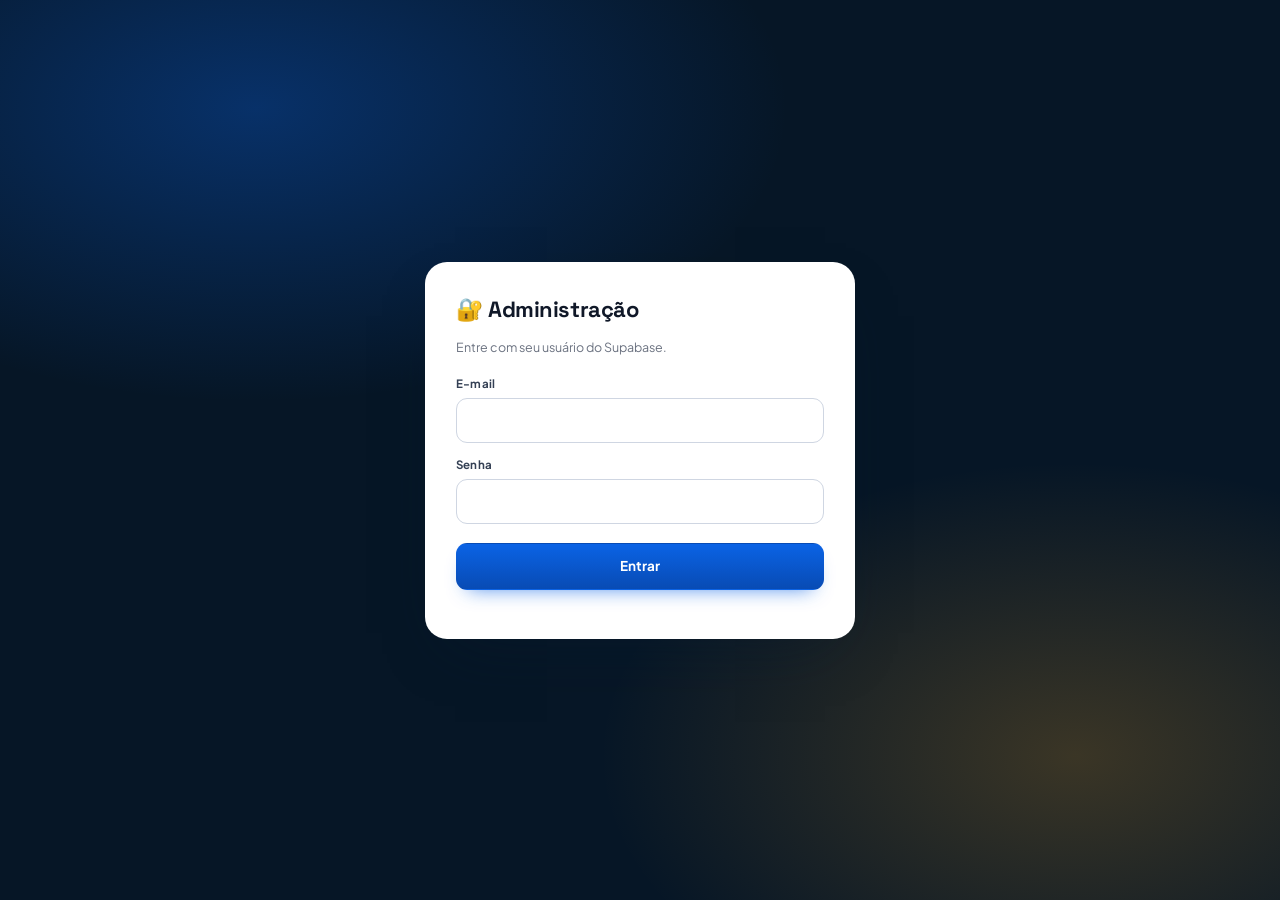
==== commit 934d88a2: "Add files via upload" ====
--- a/index.html
+++ b/index.html
@@ -4,459 +4,10 @@
 <meta charset="UTF-8">
 <meta name="viewport" content="width=device-width, initial-scale=1.0">
 <title>Orçamento Elétrico</title>
-<style>
-:root{
-  --bg:#f5f7fb;--card:#fff;--text:#172033;--muted:#667085;--primary:#1769e0;
-  --primary-dark:#0f55bd;--border:#e4e7ec;--success:#16803a;--warning:#b7791f;
-  --danger:#c62828;--sidebar:#101827;--shadow:0 4px 18px rgba(16,24,40,.07)
-}
-*{box-sizing:border-box}body{margin:0;font-family:Arial,Helvetica,sans-serif;background:var(--bg);color:var(--text)}
-button,input,select,textarea{font:inherit}button{cursor:pointer}
-.app{min-height:100vh}.sidebar{position:fixed;left:0;top:0;bottom:0;width:240px;background:var(--sidebar);color:#fff;padding:20px 14px;z-index:20}
-.brand{font-size:20px;font-weight:800;padding:4px 10px 22px}.brand small{display:block;color:#9ca8ba;font-size:11px;font-weight:400;margin-top:5px}
-.nav button{display:block;width:100%;border:0;background:transparent;color:#cbd5e1;text-align:left;padding:11px 12px;border-radius:9px;margin:3px 0;font-weight:700}
-.nav button:hover,.nav button.active{background:#1e293b;color:#fff}.nav .section{color:#7f8da3;font-size:10px;text-transform:uppercase;margin:18px 10px 6px}
-.content{margin-left:240px;min-height:100vh}.topbar{height:64px;background:#fff;border-bottom:1px solid var(--border);display:flex;align-items:center;justify-content:space-between;padding:0 24px;position:sticky;top:0;z-index:10}
-.topbar h1{font-size:21px;margin:0}.top-actions{display:flex;gap:8px}
-main{padding:24px;max-width:1500px;margin:auto}.view{display:none}.view.active{display:block}
-.card{background:var(--card);border:1px solid var(--border);border-radius:14px;box-shadow:var(--shadow);padding:18px;margin-bottom:18px}
-.grid{display:grid;gap:16px}.grid-2{grid-template-columns:repeat(2,minmax(0,1fr))}.grid-3{grid-template-columns:repeat(3,minmax(0,1fr))}.grid-4{grid-template-columns:repeat(4,minmax(0,1fr))}
-.stats{display:grid;grid-template-columns:repeat(4,minmax(0,1fr));gap:14px}.stat{background:#fff;border:1px solid var(--border);border-radius:14px;padding:18px;box-shadow:var(--shadow)}.stat small{color:var(--muted)}.stat strong{display:block;font-size:27px;margin-top:7px}
-.toolbar{display:flex;gap:8px;flex-wrap:wrap;align-items:center;margin-bottom:15px}.toolbar .grow{flex:1}
-input,select,textarea{width:100%;padding:10px 11px;border:1px solid #d0d5dd;border-radius:9px;background:#fff;color:var(--text);outline:none}
-input:focus,select:focus,textarea:focus{border-color:var(--primary);box-shadow:0 0 0 3px #1769e01a}
-label{display:block;font-size:12px;font-weight:700;color:#475467;margin-bottom:5px}.field{margin-bottom:11px}
-.btn{border:0;border-radius:9px;padding:10px 13px;font-weight:700;background:#e9eef6;color:#1d2939}.btn.primary{background:var(--primary);color:#fff}.btn.primary:hover{background:var(--primary-dark)}.btn.success{background:#dcfce7;color:#166534}.btn.danger{background:#fee2e2;color:#991b1b}.btn.dark{background:#111827;color:#fff}.btn.small{padding:7px 9px;font-size:12px}
-.table-wrap{overflow:auto}.table{width:100%;border-collapse:collapse;min-width:760px}.table th,.table td{padding:10px;border-bottom:1px solid var(--border);text-align:left;font-size:13px;vertical-align:middle}.table th{background:#f8fafc;color:#475467}.actions{display:flex;gap:5px;flex-wrap:wrap}
-.badge{display:inline-block;padding:5px 8px;border-radius:999px;font-size:11px;font-weight:700;background:#e2e8f0;color:#475467}.badge.green{background:#dcfce7;color:#166534}.badge.yellow{background:#fef3c7;color:#92400e}.badge.red{background:#fee2e2;color:#991b1b}.badge.blue{background:#dbeafe;color:#1d4ed8}
-.empty{text-align:center;padding:28px;color:var(--muted)}.muted{color:var(--muted);font-size:12px}.title-row{display:flex;align-items:center;justify-content:space-between;gap:10px;margin-bottom:15px}.title-row h2{margin:0;font-size:17px}
-.service-list{display:grid;grid-template-columns:repeat(auto-fill,minmax(280px,1fr));gap:10px}.service-card{border:1px solid var(--border);border-radius:11px;padding:13px;display:flex;justify-content:space-between;gap:10px}.service-card strong{font-size:14px}.service-card .price{font-size:12px;color:var(--muted);margin-top:5px}
-.quote-layout{display:grid;grid-template-columns:1.15fr .85fr;gap:18px}.quote-items{max-height:420px;overflow:auto}.quote-item{border-bottom:1px solid var(--border);padding:12px 0}.quote-item:last-child{border-bottom:0}.quote-item-top{display:flex;justify-content:space-between;gap:8px}.quote-controls{display:flex;gap:7px;align-items:center;margin-top:8px}.quote-controls input{width:75px}.quote-controls select{width:145px}.status-inline{padding:6px 8px;border:1px solid var(--border);border-radius:8px;background:#fff;font-weight:700}.quote-total{font-size:22px;font-weight:900;border-top:2px solid var(--border);padding-top:12px;margin-top:12px}
-.modal{position:fixed;inset:0;background:rgba(15,23,42,.62);display:none;align-items:center;justify-content:center;padding:20px;z-index:100}.modal.show{display:flex}.modal-box{background:#fff;width:min(850px,100%);max-height:92vh;overflow:auto;border-radius:16px;padding:20px}.modal-head{display:flex;justify-content:space-between;align-items:center;margin-bottom:15px}.modal-head h2{margin:0}
-.login{position:fixed;inset:0;background:#0f172ae8;display:flex;align-items:center;justify-content:center;z-index:200}.login-box{width:min(420px,92%);background:#fff;border-radius:16px;padding:25px}.hidden{display:none!important}
-/* ===== RESPONSIVIDADE CORRIGIDA ===== */
-html,body{
-  width:100%;
-  max-width:100%;
-  overflow-x:hidden;
-}
-
-*,*::before,*::after{
-  box-sizing:border-box;
-}
-
-img,svg,video,canvas{
-  max-width:100%;
-  height:auto;
-}
-
-button,input,select,textarea{
-  max-width:100%;
-  min-width:0;
-}
-
-.content,
-main,
-.view,
-.card,
-.quote-layout,
-.quote-layout > div{
-  min-width:0;
-}
-
-.toolbar>*{
-  min-width:0;
-}
-
-.toolbar input.grow{
-  min-width:0;
-  width:100%;
-}
-
-/* Notebook / telas médias */
-@media (max-width:1200px){
-  main{
-    padding:20px;
-  }
-
-  .quote-layout{
-    grid-template-columns:minmax(0,1fr) minmax(300px,.85fr);
-    width:100%;
-  }
-
-  .service-list{
-    grid-template-columns:repeat(2,minmax(0,1fr));
-  }
-
-  .stats{
-    grid-template-columns:repeat(2,minmax(0,1fr));
-  }
-}
-
-/* Tablet */
-@media (max-width:900px){
-  .sidebar{
-    width:190px;
-    padding:16px 10px;
-  }
-
-  .content{
-    margin-left:190px;
-    width:calc(100% - 190px);
-  }
-
-  .topbar{
-    padding:0 16px;
-  }
-
-  main{
-    padding:16px;
-  }
-
-  .quote-layout{
-    display:grid;
-    grid-template-columns:minmax(0,1fr);
-    width:100%;
-    gap:16px;
-  }
-
-  .quote-layout > div{
-    width:100%;
-    max-width:100%;
-    min-width:0;
-  }
-}
-
-/* Celular */
-@media (max-width:700px){
-  .sidebar{
-    position:static;
-    width:100%;
-    min-height:0;
-    height:auto;
-    padding:10px;
-    border-bottom:1px solid rgba(255,255,255,.08);
-  }
-
-  .brand{
-    display:flex;
-    align-items:center;
-    justify-content:space-between;
-    gap:10px;
-    font-size:17px;
-    padding:2px 8px 10px;
-  }
-
-  .brand small{
-    font-size:10px;
-    margin-top:0;
-  }
-
-  .nav{
-    display:grid;
-    grid-template-columns:repeat(4,minmax(0,1fr));
-    gap:4px;
-    overflow:visible;
-  }
-
-  .nav button{
-    width:100%;
-    margin:0;
-    padding:9px 5px;
-    font-size:11px;
-    text-align:center;
-    white-space:normal;
-    line-height:1.15;
-  }
-
-  .nav .section{
-    display:none;
-  }
-
-  .content{
-    margin-left:0;
-    width:100%;
-    max-width:100%;
-  }
-
-  .topbar{
-    min-height:58px;
-    height:auto;
-    padding:10px 12px;
-    gap:10px;
-    flex-wrap:wrap;
-  }
-
-  .topbar h1{
-    font-size:18px;
-    flex:1;
-    min-width:0;
-  }
-
-  .top-actions{
-    width:100%;
-    display:grid;
-    grid-template-columns:minmax(0,1fr) 80px;
-  }
-
-  .top-actions .btn{
-    width:100%;
-  }
-
-  main{
-    width:100%;
-    max-width:100%;
-    padding:12px;
-  }
-
-  .card{
-    width:100%;
-    max-width:100%;
-    min-width:0;
-    padding:14px;
-    border-radius:12px;
-    margin-bottom:12px;
-  }
-
-  .title-row{
-    align-items:flex-start;
-    flex-wrap:wrap;
-  }
-
-  .title-row h2{
-    font-size:16px;
-  }
-
-  .grid-2,.grid-3,.grid-4{
-    grid-template-columns:minmax(0,1fr);
-  }
-
-  .stats{
-    grid-template-columns:repeat(2,minmax(0,1fr));
-    gap:9px;
-  }
-
-  .stat{
-    min-width:0;
-    padding:13px;
-  }
-
-  .stat strong{
-    font-size:21px;
-    word-break:break-word;
-  }
-
-  .service-list{
-    grid-template-columns:minmax(0,1fr);
-    gap:8px;
-  }
-
-  .service-card{
-    width:100%;
-    min-width:0;
-    padding:11px;
-  }
-
-  .toolbar{
-    display:grid;
-    grid-template-columns:minmax(0,1fr);
-    gap:8px;
-  }
-
-  .toolbar .grow{
-    width:100%;
-    min-width:0;
-  }
-
-  /* CORREÇÃO PRINCIPAL DO ORÇAMENTO */
-  .quote-layout{
-    display:flex;
-    flex-direction:column;
-    align-items:stretch;
-    width:100%;
-    max-width:100%;
-    min-width:0;
-    gap:0;
-  }
-
-  .quote-layout > div,
-  .quote-layout > div:last-child{
-    display:flex;
-    flex-direction:column;
-    align-items:stretch;
-    width:100%;
-    max-width:100%;
-    min-width:0;
-  }
-
-  .quote-layout > div:last-child > .card{
-    width:100%;
-    max-width:100%;
-    min-width:0;
-    margin-bottom:12px;
-  }
-
-  .quote-items{
-    max-height:none;
-    overflow:visible;
-    width:100%;
-    min-width:0;
-  }
-
-  .quote-item{
-    width:100%;
-    min-width:0;
-    padding:13px 0;
-  }
-
-  .quote-item-top{
-    align-items:flex-start;
-    flex-wrap:wrap;
-  }
-
-  .quote-controls{
-    display:grid;
-    grid-template-columns:minmax(0,1fr) minmax(0,1fr);
-    gap:8px;
-    width:100%;
-  }
-
-  .quote-controls input,
-  .quote-controls select,
-  .quote-controls .btn{
-    width:100%;
-    min-width:0;
-    max-width:100%;
-  }
-
-  .quote-total{
-    font-size:20px;
-    display:flex;
-    justify-content:space-between;
-    align-items:center;
-    gap:10px;
-    width:100%;
-  }
-
-  .sumline{
-    font-size:14px;
-    display:flex;
-    justify-content:space-between;
-    gap:10px;
-  }
-
-  .table-wrap{
-    width:100%;
-    overflow-x:auto;
-    -webkit-overflow-scrolling:touch;
-  }
-
-  .table{
-    min-width:680px;
-  }
-
-  .modal{
-    padding:8px;
-    align-items:flex-end;
-  }
-
-  .modal-box{
-    width:100%;
-    max-width:100%;
-    max-height:94vh;
-    border-radius:16px 16px 0 0;
-    padding:15px;
-  }
-
-  .modal-head{
-    position:sticky;
-    top:-15px;
-    background:#fff;
-    padding:5px 0 12px;
-    z-index:2;
-  }
-
-  textarea{
-    min-height:110px;
-    max-width:100%;
-  }
-}
-
-/* Celulares pequenos */
-@media (max-width:480px){
-  .nav{
-    grid-template-columns:repeat(3,minmax(0,1fr));
-  }
-
-  .nav button{
-    font-size:10px;
-    padding:8px 3px;
-  }
-
-  .brand{
-    font-size:16px;
-  }
-
-  .top-actions{
-    grid-template-columns:minmax(0,1fr) 72px;
-  }
-
-  main{
-    padding:9px;
-  }
-
-  .card{
-    padding:12px;
-  }
-
-  .stats{
-    grid-template-columns:minmax(0,1fr);
-  }
-
-  .stat strong{
-    font-size:24px;
-  }
-
-  .quote-controls{
-    grid-template-columns:minmax(0,1fr);
-  }
-
-  .quote-total{
-    font-size:18px;
-  }
-
-  .actions{
-    display:grid;
-    grid-template-columns:minmax(0,1fr);
-  }
-
-  .actions .btn{
-    width:100%!important;
-    min-width:0;
-  }
-
-  .login-box{
-    width:calc(100% - 20px);
-    padding:20px;
-  }
-}
-
-/* Muito pequeno */
-@media (max-width:360px){
-  .nav button{
-    font-size:9px;
-  }
-
-  .topbar h1{
-    font-size:16px;
-  }
-
-  .btn{
-    padding:9px 10px;
-    font-size:13px;
-  }
-}
-</style>
+<link rel="preconnect" href="https://fonts.googleapis.com">
+<link rel="preconnect" href="https://fonts.gstatic.com" crossorigin>
+<link rel="stylesheet" href="https://fonts.googleapis.com/css2?family=Plus+Jakarta+Sans:wght@400;500;600;700;800&family=Space+Grotesk:wght@500;600;700&display=swap">
+<link rel="stylesheet" href="styles.css">
 </head>
 <body>
 <div id="login" class="login">
@@ -472,6 +23,9 @@
 
 <div class="app hidden" id="app">
 <aside class="sidebar">
+<div>
+    Olá, <strong id="nomeUsuario">Usuário</strong>!
+</div>
   <div class="brand">⚡ Orçamento Elétrico<small>Gestão de orçamentos</small></div>
   <div class="nav">
     <div class="section">Principal</div>
@@ -513,7 +67,7 @@
         <div class="title-row"><h2>Cliente</h2><button class="btn small" onclick="go('clientes')">Cadastrar cliente</button></div>
         <div class="grid grid-2">
           <div class="field"><label>Cliente</label><select id="qCliente"></select></div>
-          <div class="field"><label>Status</label><select id="qStatus"><option>Rascunho</option><option>Enviado</option><option>Aprovado</option><option>Rejeitado</option><option>Em execução</option><option>Concluído</option><option>Cancelado</option></select></div>
+          <div class="field"><label>Status</label><select id="qStatus"><option>Rascunho</option><option>Enviado</option><option>Aguardando resposta</option><option>Aprovado</option><option>Rejeitado</option><option>Em execução</option><option>Concluído</option><option>Cancelado</option></select></div>
         </div>
         <div class="grid grid-2">
           <div class="field"><label>Telefone</label><input id="qTelefone" readonly></div>
@@ -591,194 +145,109 @@
 </section>
 
 <section id="view-configuracoes" class="view">
-  <div class="card"><h2>Configurações</h2><p class="muted">As configurações são carregadas da tabela <b>configuracoes</b>.</p><div id="configList"></div><button class="btn primary" onclick="saveConfigs()">Salvar configurações</button></div>
+<div class="card" style="margin-top:20px">
+
+  <h2>🔐 Alterar senha</h2>
+
+  <p class="muted">
+    Altere a senha utilizada para entrar no sistema.
+  </p>
+
+  <div class="field">
+    <label>Senha atual</label>
+    <input
+      id="senhaAtual"
+      type="password"
+      placeholder="Digite sua senha atual"
+      autocomplete="current-password"
+    >
+  </div>
+
+  <div class="field">
+    <label>Nova senha</label>
+    <input
+      id="novaSenha"
+      type="password"
+      placeholder="Digite a nova senha"
+      autocomplete="new-password"
+    >
+  </div>
+
+  <div class="field">
+    <label>Confirmar nova senha</label>
+    <input
+      id="confirmarSenha"
+      type="password"
+      placeholder="Digite novamente a nova senha"
+      autocomplete="new-password"
+    >
+  </div>
+
+  <button class="btn primary" onclick="alterarSenha()">
+    🔒 Alterar senha
+  </button>
+
+</div>
+  <div class="card">
+    
+    
+    <h2>👤 Meu perfil</h2>
+    <p class="muted">
+      Essas informações serão usadas no sistema e nos seus orçamentos.
+    </p>
+
+    <div class="field">
+      <label>Nome</label>
+      <input id="perfilNome" type="text" placeholder="Seu nome">
+    </div>
+
+    <div class="field">
+      <label>E-mail</label>
+      <input id="perfilEmail" type="email" disabled>
+    </div>
+
+    <div class="field">
+      <label>Telefone</label>
+      <input id="perfilTelefone" type="text" placeholder="(31) 99999-9999">
+    </div>
+
+    <div class="field">
+      <label>Empresa</label>
+      <input id="perfilEmpresa" type="text" placeholder="Nome da empresa">
+    </div>
+
+    <div class="field">
+      <label>Cidade</label>
+      <input id="perfilCidade" type="text" placeholder="Sua cidade">
+    </div>
+
+    <button class="btn primary" onclick="salvarPerfil()">
+      💾 Salvar perfil
+    </button>
+  </div>
+
+
+  <div class="card" style="margin-top:20px">
+    <h2>⚙️ Configurações do sistema</h2>
+
+    <p class="muted">
+      As configurações são carregadas da tabela
+      <b>configuracoes</b>.
+    </p>
+
+    <div id="configList"></div>
+
+    <button class="btn primary" onclick="saveConfigs()">
+      Salvar configurações
+    </button>
+  </div>
+
 </section>
 
 </main></div></div>
 
 <div id="modal" class="modal"><div class="modal-box"><div class="modal-head"><h2 id="modalTitle"></h2><button class="btn" onclick="closeModal()">Fechar</button></div><div id="modalBody"></div></div></div>
 
-<script>
-const SUPABASE_URL="https://jfwcvqqjtuqjbtapcdet.supabase.co";
-const SUPABASE_KEY="sb_publishable_gC6HXuFlm59yT60YHFxM8w_CNqzSidO";
-let services=[],clients=[],quotes=[],materials=[],categories=[],configs=[];
-let quoteItems=[],quoteMaterialItems=[],editingQuoteId=null;
-const $=id=>document.getElementById(id), money=v=>Number(v||0).toLocaleString("pt-BR",{style:"currency",currency:"BRL"}), n=v=>Number(v||0), esc=v=>String(v??"").replace(/[&<>"']/g,c=>({"&":"&amp;","<":"&lt;",">":"&gt;",'"':"&quot;","'":"&#39;"}[c])), date=v=>v?new Date(v).toLocaleDateString("pt-BR"):"";
-const token=()=>localStorage.getItem("sb_access_token")||"";
-const refreshToken=()=>localStorage.getItem("sb_refresh_token")||"";
-const h=(auth=true)=>{const x={apikey:SUPABASE_KEY,"Content-Type":"application/json"};if(auth&&token())x.Authorization="Bearer "+token();return x};
-
-async function refreshSession(){
-  const rt=refreshToken();
-  if(!rt) return false;
-  try{
-    const r=await fetch(SUPABASE_URL+"/auth/v1/token?grant_type=refresh_token",{
-      method:"POST",
-      headers:h(false),
-      body:JSON.stringify({refresh_token:rt})
-    });
-    const d=await r.json().catch(()=>({}));
-    if(!r.ok||!d.access_token) return false;
-    localStorage.setItem("sb_access_token",d.access_token);
-    if(d.refresh_token) localStorage.setItem("sb_refresh_token",d.refresh_token);
-    return true;
-  }catch(e){ return false; }
-}
-
-async function api(path,o={},retry=true){
-  const method=o.method||"GET";
-  const headers=h(o.auth!==false);
-  if(["POST","PATCH","PUT"].includes(method))headers.Prefer="return=representation";
-  const r=await fetch(SUPABASE_URL+"/rest/v1/"+path,{
-    method,headers,
-    body:o.body?JSON.stringify(o.body):undefined
-  });
-  const t=await r.text();
-  let d=null;try{d=t?JSON.parse(t):null}catch{}
-
-  // JWT expirado: renova a sessão e repete a requisição uma única vez.
-  if(r.status===401 && o.auth!==false && retry){
-    const ok=await refreshSession();
-    if(ok) return api(path,o,false);
-    localStorage.removeItem("sb_access_token");
-    localStorage.removeItem("sb_refresh_token");
-    throw new Error("Sua sessão expirou. Faça login novamente.");
-  }
-
-  if(!r.ok)throw new Error(d?.message||d?.hint||t||`HTTP ${r.status}`);
-  return d;
-}
-const STATUS_UI=[
-  "Rascunho",
-  "Enviado",
-  "Aguardando resposta",
-  "Aprovado",
-  "Rejeitado",
-  "Em execução",
-  "Concluído",
-  "Cancelado"
-];
-
-const STATUS_DB={
-  "Rascunho":"Rascunho",
-  "Enviado":"Pendente",
-  "Aguardando resposta":"Aguardando resposta",
-  "Aprovado":"Aprovado",
-  "Rejeitado":"Recusado",
-  "Em execução":"Em execução",
-  "Concluído":"Concluído",
-  "Cancelado":"Cancelado"
-};
-
-const STATUS_UI_FROM_DB={
-  "Rascunho":"Rascunho",
-  "Pendente":"Enviado",
-  "Aguardando resposta":"Aguardando resposta",
-  "Aprovado":"Aprovado",
-  "Recusado":"Rejeitado",
-  "Em execução":"Em execução",
-  "Concluído":"Concluído",
-  "Cancelado":"Cancelado"
-};
-
-const uiStatus=s=>STATUS_UI_FROM_DB[s]||s||"Rascunho";
-const dbStatus=s=>STATUS_DB[s]||s||"Rascunho";
-function statusBadge(s){s=uiStatus(s);const c=s==="Aprovado"?"green":s==="Enviado"?"blue":(s==="Rejeitado"||s==="Cancelado")?"red":s==="Em execução"||s==="Concluído"?"green":s==="Aguardando resposta"?"yellow":"";return `<span class="badge ${c}">${esc(s)}</span>`}
-function clientName(id){return clients.find(c=>String(c.id)===String(id))?.nome||"Cliente não encontrado"}
-function catName(id){return categories.find(c=>String(c.id)===String(id))?.nome||"Sem categoria"}
-function wa(phone){const p=String(phone||"").replace(/\D/g,"");return p?`https://wa.me/55${p}`:""}
-async function login(){try{const r=await fetch(SUPABASE_URL+"/auth/v1/token?grant_type=password",{method:"POST",headers:h(false),body:JSON.stringify({email:$('loginEmail').value.trim(),password:$('loginPassword').value})});const d=await r.json();if(!r.ok)throw Error(d.error_description||d.msg||"Falha no login");localStorage.setItem("sb_access_token",d.access_token);localStorage.setItem("sb_refresh_token",d.refresh_token||"");startApp()}catch(e){$('loginError').textContent=e.message}}
-function logout(){localStorage.removeItem("sb_access_token");localStorage.removeItem("sb_refresh_token");location.reload()}
-async function startApp(){
-  if(!token()){
-    $('login').classList.remove('hidden');
-    $('app').classList.add('hidden');
-    return;
-  }
-  $('login').classList.add('hidden');
-  $('app').classList.remove('hidden');
-  try{
-    await loadAll();
-  }catch(e){
-    if(String(e.message).toLowerCase().includes("sessão expirou")){
-      $('app').classList.add('hidden');
-      $('login').classList.remove('hidden');
-      $('loginError').textContent=e.message;
-    }else{
-      alert("Erro ao carregar: "+e.message);
-    }
-  }
-}
-function go(v){document.querySelectorAll('.view').forEach(x=>x.classList.remove('active'));$("view-"+v).classList.add('active');document.querySelectorAll('.nav button').forEach(x=>x.classList.toggle('active',x.dataset.view===v));$('pageTitle').textContent={dashboard:'Dashboard',novo:'Novo orçamento',clientes:'Clientes',orcamentos:'Orçamentos',servicos:'Serviços',materiais:'Materiais',categorias:'Categorias',configuracoes:'Configurações'}[v];if(v==='dashboard')renderDashboard();if(v==='clientes')renderClients();if(v==='orcamentos')renderQuotes();if(v==='servicos')renderAdminServices();if(v==='materiais')renderMaterials();if(v==='categorias')renderCategories();if(v==='configuracoes')renderConfigs()}
-async function loadAll(){await Promise.all([loadClients(),loadCategories(),loadServices(),loadMaterials(),loadQuotes(),loadConfigs()]);populateSelects();renderDashboard();renderServicePicker();renderQuoteMaterialPicker();newQuote()}
-async function loadClients(){clients=await api('clientes?select=*&order=nome.asc')||[]}
-async function loadCategories(){categories=await api('categorias?select=*&order=ordem.asc,nome.asc')||[]}
-async function loadServices(){services=await api('servicos?select=*&order=nome.asc')||[]}
-async function loadMaterials(){materials=await api('materiais?select=*&order=nome.asc')||[]}
-async function loadQuotes(){quotes=(await api('orcamentos?select=*&order=criado_em.desc')||[]).map(q=>({...q,status:uiStatus(q.status)}))}
-async function loadConfigs(){configs=await api('configuracoes?select=*&order=chave.asc')||[]}
-function populateSelects(){const co='<option value="">Selecione...</option>'+clients.map(c=>`<option value="${c.id}">${esc(c.nome)}</option>`).join('');$('qCliente').innerHTML=co;$('quoteFilterClient').innerHTML='<option value="">Todos os clientes</option>'+clients.map(c=>`<option value="${c.id}">${esc(c.nome)}</option>`).join('');const ca='<option value="">Todas as categorias</option>'+categories.filter(c=>c.ativo!==false).map(c=>`<option value="${c.id}">${esc(c.nome)}</option>`).join('');$('servicePickCat').innerHTML=ca;$('serviceFilterCat').innerHTML=ca}
-function renderDashboard(){$('statQuotes').textContent=quotes.length;$('statApproved').textContent=quotes.filter(q=>uiStatus(q.status)==='Aprovado').length;$('statValue').textContent=money(quotes.reduce((a,q)=>a+n(q.total),0));$('statClients').textContent=clients.length;$('recentBody').innerHTML=quotes.slice(0,10).map(q=>`<tr><td>${q.numero}</td><td>${esc(clientName(q.cliente_id))}</td><td>${statusBadge(q.status)}</td><td>${money(q.total)}</td><td>${date(q.criado_em)}</td><td><button class="btn small" onclick="editQuote(${q.id})">Abrir</button></td></tr>`).join('')||'<tr><td colspan="6" class="empty">Nenhum orçamento.</td></tr>'}
-function renderClients(){const q=($('clientSearch')?.value||'').toLowerCase();const rows=clients.filter(c=>`${c.nome} ${c.telefone||''} ${c.email||''}`.toLowerCase().includes(q));$('clientsBody').innerHTML=rows.map(c=>{const a=[c.endereco,c.numero,c.bairro,c.cidade,c.estado].filter(Boolean).join(', ');return `<tr><td><b>${esc(c.nome)}</b></td><td>${esc(c.telefone)}</td><td>${wa(c.telefone)?`<a class="btn small" target="_blank" href="${wa(c.telefone)}">WhatsApp</a>`:'—'}</td><td>${esc(c.email)}</td><td>${esc(a)}</td><td class="actions"><button class="btn small" onclick="openClient(${c.id})">Editar</button><button class="btn small" onclick="clientHistory(${c.id})">Histórico</button><button class="btn small danger" onclick="deleteClient(${c.id})">Excluir</button></td></tr>`}).join('')||'<tr><td colspan="6" class="empty">Nenhum cliente.</td></tr>'}
-function openClient(id=null){const c=id?clients.find(x=>x.id==id):{};$('modalTitle').textContent=id?'Editar cliente':'Cadastrar cliente';$('modalBody').innerHTML=`<div class="grid grid-2"><div class="field"><label>Nome</label><input id="cNome" value="${esc(c.nome)}"></div><div class="field"><label>Telefone / WhatsApp</label><input id="cTel" value="${esc(c.telefone)}"></div><div class="field"><label>E-mail</label><input id="cEmail" value="${esc(c.email)}"></div><div class="field"><label>CEP</label><input id="cCep" value="${esc(c.cep)}"></div><div class="field"><label>Endereço</label><input id="cEnd" value="${esc(c.endereco)}"></div><div class="field"><label>Número</label><input id="cNum" value="${esc(c.numero)}"></div><div class="field"><label>Complemento</label><input id="cComp" value="${esc(c.complemento)}"></div><div class="field"><label>Bairro</label><input id="cBairro" value="${esc(c.bairro)}"></div><div class="field"><label>Cidade</label><input id="cCidade" value="${esc(c.cidade)}"></div><div class="field"><label>Estado</label><input id="cEstado" value="${esc(c.estado)}"></div></div><div class="field"><label>Observações</label><textarea id="cObs" rows="4">${esc(c.observacoes)}</textarea></div><button class="btn primary" onclick="saveClient(${id||'null'})">Salvar</button>`;openModal()}
-async function saveClient(id){const body={nome:$('cNome').value.trim(),telefone:$('cTel').value.trim(),email:$('cEmail').value.trim(),endereco:$('cEnd').value.trim(),numero:$('cNum').value.trim(),complemento:$('cComp').value.trim(),bairro:$('cBairro').value.trim(),cidade:$('cCidade').value.trim(),estado:$('cEstado').value.trim(),cep:$('cCep').value.trim(),observacoes:$('cObs').value.trim(),atualizado_em:new Date().toISOString()};if(!body.nome)return alert('Informe o nome.');try{if(id)await api('clientes?id=eq.'+id,{method:'PATCH',body});else await api('clientes',{method:'POST',body});closeModal();await loadClients();populateSelects();renderClients();renderDashboard()}catch(e){alert(e.message)}}
-async function deleteClient(id){if(!confirm('Excluir este cliente?'))return;try{await api('clientes?id=eq.'+id,{method:'DELETE'});await loadClients();populateSelects();renderClients();renderDashboard()}catch(e){alert('Não foi possível excluir. Verifique se há orçamentos vinculados.')}}
-async function clientHistory(id){const rows=quotes.filter(q=>String(q.cliente_id)===String(id));$('modalTitle').textContent='Histórico — '+clientName(id);$('modalBody').innerHTML=`<div class="table-wrap"><table class="table"><thead><tr><th>Nº</th><th>Status</th><th>Total</th><th>Data</th><th></th></tr></thead><tbody>${rows.map(q=>`<tr><td>${q.numero}</td><td>${statusBadge(q.status)}</td><td>${money(q.total)}</td><td>${date(q.criado_em)}</td><td><button class="btn small" onclick="closeModal();editQuote(${q.id})">Abrir</button></td></tr>`).join('')||'<tr><td colspan="5" class="empty">Nenhum orçamento.</td></tr>'}</tbody></table></div>`;openModal()}
-function renderCategories(){$('categoriesBody').innerHTML=categories.map(c=>`<tr><td><b>${esc(c.nome)}</b></td><td>${esc(c.icone||'')}</td><td>${esc(c.cor||'')}</td><td>${c.ordem??0}</td><td>${c.ativo?'<span class="badge green">Ativa</span>':'<span class="badge">Inativa</span>'}</td><td class="actions"><button class="btn small" onclick="openCategory(${c.id})">Editar</button><button class="btn small" onclick="toggleCategory(${c.id},${!c.ativo})">${c.ativo?'Desativar':'Ativar'}</button></td></tr>`).join('')||'<tr><td colspan="6" class="empty">Nenhuma categoria.</td></tr>'}
-function openCategory(id=null){const c=id?categories.find(x=>x.id==id):{};$('modalTitle').textContent=id?'Editar categoria':'Criar categoria';$('modalBody').innerHTML=`<div class="grid grid-2"><div class="field"><label>Nome</label><input id="catNome" value="${esc(c.nome)}"></div><div class="field"><label>Ícone</label><input id="catIcone" value="${esc(c.icone)}"></div><div class="field"><label>Cor</label><input id="catCor" value="${esc(c.cor||'#1769e0')}"></div><div class="field"><label>Ordem</label><input id="catOrdem" type="number" value="${c.ordem??0}"></div></div><label><input id="catAtivo" type="checkbox" ${c.ativo!==false?'checked':''}> Ativa</label><br><br><button class="btn primary" onclick="saveCategory(${id||'null'})">Salvar</button>`;openModal()}
-async function saveCategory(id){const body={nome:$('catNome').value.trim(),icone:$('catIcone').value.trim(),cor:$('catCor').value.trim(),ordem:n($('catOrdem').value),ativo:$('catAtivo').checked};try{if(id)await api('categorias?id=eq.'+id,{method:'PATCH',body});else await api('categorias',{method:'POST',body});closeModal();await loadCategories();populateSelects();renderCategories();renderServicePicker();renderAdminServices()}catch(e){alert(e.message)}}
-async function toggleCategory(id,ativo){try{await api('categorias?id=eq.'+id,{method:'PATCH',body:{ativo}});await loadCategories();populateSelects();renderCategories()}catch(e){alert(e.message)}}
-function renderServicePicker(){const q=($('servicePickSearch')?.value||'').toLowerCase(),cat=$('servicePickCat')?.value||'';const rows=services.filter(s=>s.ativo!==false&&(!cat||String(s.categoria_id)===cat)&&`${s.nome} ${s.descricao||''}`.toLowerCase().includes(q));$('quoteServices').innerHTML=rows.map(s=>`<div class="service-card"><div><strong>${esc(s.nome)}</strong><div class="price">${esc(catName(s.categoria_id))} · Médio ${money(s.preco_medio)} / ${esc(s.unidade)}</div></div><button class="btn primary small" onclick="addService(${s.id})">＋</button></div>`).join('')||'<div class="empty">Nenhum serviço encontrado.</div>'}
-function renderQuoteServices(){renderServicePicker()}
-function addService(id){const s=services.find(x=>x.id==id);if(!s)return;const x=quoteItems.find(i=>i.servico_id==id);if(x)x.quantidade++;else quoteItems.push({servico_id:s.id,nome_servico:s.nome,categoria:catName(s.categoria_id),quantidade:1,tipo_preco:'Médio',valor_unitario:n(s.preco_medio)});renderQuoteItems();calcQuote()}
-function renderQuoteItems(){$('quoteItems').innerHTML=quoteItems.map((x,i)=>`<div class="quote-item"><div class="quote-item-top"><div><b>${esc(x.nome_servico)}</b><div class="muted">${esc(x.categoria||'Sem categoria')}</div></div><div class="actions"><button class="btn small" onclick="focusServiceReplacement(${i})">Trocar</button><button class="btn small danger" onclick="removeService(${i})">Excluir</button></div></div><div class="quote-controls"><span>Qtd.</span><input type="number" min=".01" step=".01" value="${x.quantidade}" onchange="serviceQty(${i},this.value)"><select onchange="servicePriceType(${i},this.value)">${['Mínimo','Médio','Máximo','Personalizado'].map(m=>`<option ${x.tipo_preco===m?'selected':''}>${m}</option>`).join('')}</select>${x.tipo_preco==='Personalizado'?`<input type="number" min="0" step=".01" value="${x.valor_unitario}" onchange="customServicePrice(${i},this.value)">`:''}<select title="Trocar serviço" onchange="replaceService(${i},this.value)"><option value="">Selecionar outro serviço...</option>${serviceOptions(x.servico_id)}</select><b style="margin-left:auto">${money(x.quantidade*x.valor_unitario)}</b></div></div>`).join('')||'<div class="empty">Adicione serviços acima.</div>'}
-function serviceQty(i,v){quoteItems[i].quantidade=Math.max(.01,n(v));renderQuoteItems();calcQuote()}
-function servicePriceType(i,t){const s=services.find(x=>x.id==quoteItems[i].servico_id);if(!s)return;quoteItems[i].tipo_preco=t;if(t==='Mínimo')quoteItems[i].valor_unitario=n(s.preco_minimo);if(t==='Médio')quoteItems[i].valor_unitario=n(s.preco_medio);if(t==='Máximo')quoteItems[i].valor_unitario=n(s.preco_maximo);renderQuoteItems();calcQuote()}
-function serviceOptions(selectedId){const groups=categories.filter(c=>c.ativo!==false).map(c=>{const ss=services.filter(s=>s.ativo!==false&&String(s.categoria_id)===String(c.id));if(!ss.length)return '';return `<optgroup label="${esc(c.nome)}">${ss.map(s=>`<option value="${s.id}" ${String(s.id)===String(selectedId)?'selected':''}>${esc(s.nome)} — ${money(s.preco_medio)}</option>`).join('')}</optgroup>`}).join('');const unc=services.filter(s=>s.ativo!==false&&!categories.some(c=>String(c.id)===String(s.categoria_id)));return groups+(unc.length?`<optgroup label="Sem categoria">${unc.map(s=>`<option value="${s.id}" ${String(s.id)===String(selectedId)?'selected':''}>${esc(s.nome)} — ${money(s.preco_medio)}</option>`).join('')}</optgroup>`:'')}
-function replaceService(i,id){if(!id)return;const s=services.find(x=>String(x.id)===String(id));if(!s)return;const item=quoteItems[i];item.servico_id=s.id;item.nome_servico=s.nome;item.categoria=catName(s.categoria_id);if(item.tipo_preco==='Mínimo')item.valor_unitario=n(s.preco_minimo);else if(item.tipo_preco==='Máximo')item.valor_unitario=n(s.preco_maximo);else if(item.tipo_preco==='Personalizado')item.valor_unitario=n(item.valor_unitario);else {item.tipo_preco='Médio';item.valor_unitario=n(s.preco_medio)}renderQuoteItems();calcQuote()}
-function focusServiceReplacement(i){const el=document.querySelector(`#quoteItems .quote-item:nth-child(${i+1}) select[title="Trocar serviço"]`);if(el){el.focus();el.click()}}
-function customServicePrice(i,v){quoteItems[i].valor_unitario=Math.max(0,n(v));renderQuoteItems();calcQuote()}
-function removeService(i){quoteItems.splice(i,1);renderQuoteItems();calcQuote()}
-function renderAdminServices(){const q=($('serviceSearch')?.value||'').toLowerCase(),cat=$('serviceFilterCat')?.value||'';const rows=services.filter(s=>(!cat||String(s.categoria_id)===cat)&&`${s.nome} ${s.descricao||''}`.toLowerCase().includes(q));$('servicesBody').innerHTML=rows.map(s=>`<tr><td><b>${esc(s.nome)}</b></td><td>${esc(catName(s.categoria_id))}</td><td>${money(s.preco_minimo)}</td><td>${money(s.preco_medio)}</td><td>${money(s.preco_maximo)}</td><td>${esc(s.unidade)}</td><td>${s.ativo?'<span class="badge green">Ativo</span>':'<span class="badge">Inativo</span>'}</td><td class="actions"><button class="btn small" onclick="openService(${s.id})">Editar</button><button class="btn small" onclick="toggleService(${s.id},${!s.ativo})">${s.ativo?'Desativar':'Ativar'}</button></td></tr>`).join('')||'<tr><td colspan="8" class="empty">Nenhum serviço.</td></tr>'}
-function openService(id=null){const s=id?services.find(x=>x.id==id):{};$('modalTitle').textContent=id?'Editar serviço':'Adicionar serviço';$('modalBody').innerHTML=`<div class="grid grid-2"><div class="field"><label>Nome</label><input id="sNome" value="${esc(s.nome)}"></div><div class="field"><label>Categoria</label><select id="sCat">${categories.filter(c=>c.ativo!==false).map(c=>`<option value="${c.id}" ${String(c.id)===String(s.categoria_id)?'selected':''}>${esc(c.nome)}</option>`).join('')}</select></div><div class="field"><label>Descrição</label><input id="sDesc" value="${esc(s.descricao)}"></div><div class="field"><label>Unidade</label><input id="sUn" value="${esc(s.unidade||'unidade')}"></div><div class="field"><label>Preço mínimo</label><input id="sMin" type="number" step=".01" value="${s.preco_minimo??0}"></div><div class="field"><label>Preço médio</label><input id="sMed" type="number" step=".01" value="${s.preco_medio??0}"></div><div class="field"><label>Preço máximo</label><input id="sMax" type="number" step=".01" value="${s.preco_maximo??0}"></div></div><label><input id="sAtivo" type="checkbox" ${s.ativo!==false?'checked':''}> Ativo</label><br><br><button class="btn primary" onclick="saveService(${id||'null'})">Salvar</button>`;openModal()}
-async function saveService(id){const body={categoria_id:$('sCat').value?Number($('sCat').value):null,nome:$('sNome').value.trim(),descricao:$('sDesc').value.trim(),preco_minimo:n($('sMin').value),preco_medio:n($('sMed').value),preco_maximo:n($('sMax').value),unidade:$('sUn').value.trim(),ativo:$('sAtivo').checked,atualizado_em:new Date().toISOString()};try{if(id)await api('servicos?id=eq.'+id,{method:'PATCH',body});else await api('servicos',{method:'POST',body});closeModal();await loadServices();renderServicePicker();renderAdminServices()}catch(e){alert(e.message)}}
-async function toggleService(id,ativo){try{await api('servicos?id=eq.'+id,{method:'PATCH',body:{ativo,atualizado_em:new Date().toISOString()}});await loadServices();renderServicePicker();renderAdminServices()}catch(e){alert(e.message)}}
-function renderMaterials(){const q=($('materialSearch')?.value||'').toLowerCase();const rows=materials.filter(m=>`${m.nome} ${m.descricao||''}`.toLowerCase().includes(q));$('materialsBody').innerHTML=rows.map(m=>`<tr><td><b>${esc(m.nome)}</b></td><td>${esc(m.unidade)}</td><td>${money(m.custo)}</td><td>${money(m.preco_venda)}</td><td>${n(m.estoque)}</td><td>${m.ativo?'<span class="badge green">Ativo</span>':'<span class="badge">Inativo</span>'}</td><td class="actions"><button class="btn small" onclick="openMaterial(${m.id})">Editar</button><button class="btn small" onclick="toggleMaterial(${m.id},${!m.ativo})">${m.ativo?'Desativar':'Ativar'}</button></td></tr>`).join('')||'<tr><td colspan="7" class="empty">Nenhum material.</td></tr>'}
-function openMaterial(id=null){const m=id?materials.find(x=>x.id==id):{};$('modalTitle').textContent=id?'Editar material':'Adicionar material';$('modalBody').innerHTML=`<div class="grid grid-2"><div class="field"><label>Nome</label><input id="mNome" value="${esc(m.nome)}"></div><div class="field"><label>Unidade</label><input id="mUn" value="${esc(m.unidade||'unidade')}"></div><div class="field"><label>Custo</label><input id="mCusto" type="number" step=".01" value="${m.custo??0}"></div><div class="field"><label>Preço de venda</label><input id="mVenda" type="number" step=".01" value="${m.preco_venda??0}"></div><div class="field"><label>Estoque</label><input id="mEstoque" type="number" step=".001" value="${m.estoque??0}"></div></div><div class="field"><label>Descrição</label><textarea id="mDesc">${esc(m.descricao)}</textarea></div><label><input id="mAtivo" type="checkbox" ${m.ativo!==false?'checked':''}> Ativo</label><br><br><button class="btn primary" onclick="saveMaterial(${id||'null'})">Salvar</button>`;openModal()}
-async function saveMaterial(id){const body={nome:$('mNome').value.trim(),descricao:$('mDesc').value.trim(),unidade:$('mUn').value.trim(),custo:n($('mCusto').value),preco_venda:n($('mVenda').value),estoque:n($('mEstoque').value),ativo:$('mAtivo').checked,atualizado_em:new Date().toISOString()};try{if(id)await api('materiais?id=eq.'+id,{method:'PATCH',body});else await api('materiais',{method:'POST',body});closeModal();await loadMaterials();renderMaterials();renderQuoteMaterialPicker()}catch(e){alert(e.message)}}
-async function toggleMaterial(id,ativo){try{await api('materiais?id=eq.'+id,{method:'PATCH',body:{ativo,atualizado_em:new Date().toISOString()}});await loadMaterials();renderMaterials();renderQuoteMaterialPicker()}catch(e){alert(e.message)}}
-function renderQuoteMaterialPicker(){const q=($('materialQuoteSearch')?.value||'').toLowerCase();const rows=materials.filter(m=>m.ativo!==false&&`${m.nome} ${m.descricao||''}`.toLowerCase().includes(q));$('quoteMaterialPicker').innerHTML=rows.map(m=>`<div class="service-card"><div><strong>${esc(m.nome)}</strong><div class="price">${money(m.preco_venda)} / ${esc(m.unidade)} · Estoque ${n(m.estoque)}</div></div><button class="btn primary small" onclick="addMaterial(${m.id})">＋</button></div>`).join('')||'<div class="empty">Nenhum material encontrado.</div>'}
-function addMaterial(id){const m=materials.find(x=>x.id==id);if(!m)return;const x=quoteMaterialItems.find(i=>i.material_id==id);if(x)x.quantidade++;else quoteMaterialItems.push({material_id:m.id,nome_material:m.nome,quantidade:1,valor_unitario:n(m.preco_venda)});renderQuoteMaterialItems();calcQuote()}
-function renderQuoteMaterialItems(){$('quoteMaterialItems').innerHTML=quoteMaterialItems.map((x,i)=>`<div class="quote-item"><div class="quote-item-top"><div><b>${esc(x.nome_material)}</b></div><button class="btn small danger" onclick="removeMaterial(${i})">Remover</button></div><div class="quote-controls"><span>Qtd.</span><input type="number" min=".01" step=".01" value="${x.quantidade}" onchange="materialQty(${i},this.value)"><input type="number" min="0" step=".01" value="${x.valor_unitario}" onchange="materialPrice(${i},this.value)"><b style="margin-left:auto">${money(x.quantidade*x.valor_unitario)}</b></div></div>`).join('')||'<div class="empty">Nenhum material adicionado.</div>'}
-function materialQty(i,v){quoteMaterialItems[i].quantidade=Math.max(.01,n(v));renderQuoteMaterialItems();calcQuote()}
-function materialPrice(i,v){quoteMaterialItems[i].valor_unitario=Math.max(0,n(v));renderQuoteMaterialItems();calcQuote()}
-function removeMaterial(i){quoteMaterialItems.splice(i,1);renderQuoteMaterialItems();calcQuote()}
-function newQuote(){editingQuoteId=null;quoteItems=[];quoteMaterialItems=[];$('quoteTitle').textContent='Novo orçamento';$('qCliente').value='';$('qStatus').value='Rascunho';$('qMateriais').value=0;$('qDeslocamento').value=0;$('qDesconto').value=0;$('qAcrescimo').value=0;$('qPagamento').value='PIX';$('qPrazo').value='';$('qGarantia').value='';$('qObs').value='';updateClientFields();renderQuoteItems();renderQuoteMaterialItems();calcQuote()}
-async function editQuote(id){const q=quotes.find(x=>x.id==id);if(!q)return;const [it,ma]=await Promise.all([api('orcamento_itens?orcamento_id=eq.'+id+'&select=*&order=id.asc'),api('orcamento_materiais?orcamento_id=eq.'+id+'&select=*&order=id.asc')]);editingQuoteId=id;quoteItems=(it||[]).map(x=>({servico_id:x.servico_id,nome_servico:x.nome_servico,categoria:x.categoria,quantidade:n(x.quantidade),tipo_preco:x.tipo_preco,valor_unitario:n(x.valor_unitario)}));quoteMaterialItems=(ma||[]).map(x=>({material_id:x.material_id,nome_material:x.nome_material,quantidade:n(x.quantidade),valor_unitario:n(x.valor_unitario)}));$('quoteTitle').textContent='Editar orçamento Nº '+q.numero;$('qCliente').value=q.cliente_id||'';$('qStatus').value=uiStatus(q.status);$('qMateriais').value=q.materiais||0;$('qDeslocamento').value=q.deslocamento||0;$('qDesconto').value=q.desconto||0;$('qAcrescimo').value=q.acrescimo||0;$('qPagamento').value=q.forma_pagamento||'PIX';$('qPrazo').value=q.prazo_execucao||'';$('qGarantia').value=q.garantia||'';$('qObs').value=q.observacoes||'';updateClientFields();renderQuoteItems();renderQuoteMaterialItems();calcQuote();go('novo')}
-async function saveQuote(){if(!$('qCliente').value)return alert('Selecione um cliente.');if(!quoteItems.length&&!quoteMaterialItems.length)return alert('Adicione pelo menos um serviço ou material.');const labor=quoteItems.reduce((a,x)=>a+n(x.quantidade)*n(x.valor_unitario),0),mat=quoteMaterialItems.reduce((a,x)=>a+n(x.quantidade)*n(x.valor_unitario),0),travel=n($('qDeslocamento').value),disc=n($('qDesconto').value),inc=n($('qAcrescimo').value),total=Math.max(0,labor+mat+travel+inc-disc);const body={cliente_id:Number($('qCliente').value),mao_de_obra:labor,materiais:mat,deslocamento:travel,desconto:disc,acrescimo:inc,total,forma_pagamento:$('qPagamento').value,prazo_execucao:$('qPrazo').value.trim(),garantia:$('qGarantia').value.trim(),observacoes:$('qObs').value.trim(),status:dbStatus($('qStatus').value),atualizado_em:new Date().toISOString()};try{let saved;if(editingQuoteId){saved=(await api('orcamentos?id=eq.'+editingQuoteId,{method:'PATCH',body}))[0];await api('orcamento_itens?orcamento_id=eq.'+editingQuoteId,{method:'DELETE'});await api('orcamento_materiais?orcamento_id=eq.'+editingQuoteId,{method:'DELETE'})}else saved=(await api('orcamentos',{method:'POST',body}))[0];if(!saved||!saved.id)throw new Error('O Supabase não retornou o orçamento salvo. Verifique as permissões RLS e a resposta da tabela orcamentos.');for(const x of quoteItems)await api('orcamento_itens',{method:'POST',body:{orcamento_id:saved.id,servico_id:x.servico_id,nome_servico:x.nome_servico,categoria:x.categoria,quantidade:x.quantidade,tipo_preco:x.tipo_preco,valor_unitario:x.valor_unitario,subtotal:n(x.quantidade)*n(x.valor_unitario)}});for(const x of quoteMaterialItems)await api('orcamento_materiais',{method:'POST',body:{orcamento_id:saved.id,material_id:x.material_id,nome_material:x.nome_material,quantidade:x.quantidade,valor_unitario:x.valor_unitario,subtotal:n(x.quantidade)*n(x.valor_unitario)}});alert('Orçamento salvo. Nº '+saved.numero);await loadQuotes();renderDashboard();go('orcamentos')}catch(e){alert('Erro ao salvar: '+e.message)}}
-function calcQuote(){const labor=quoteItems.reduce((a,x)=>a+n(x.quantidade)*n(x.valor_unitario),0),mat=quoteMaterialItems.reduce((a,x)=>a+n(x.quantidade)*n(x.valor_unitario),0),travel=n($('qDeslocamento').value),disc=n($('qDesconto').value),inc=n($('qAcrescimo').value),total=Math.max(0,labor+mat+travel+inc-disc);$('qMao').textContent=money(labor);$('qMatTotal').textContent=money(mat);$('qDeslTotal').textContent=money(travel);$('qDescTotal').textContent=money(disc);$('qAcrTotal').textContent=money(inc);$('qTotal').textContent=money(total);$('qMateriais').value=mat;return {labor,mat,travel,disc,inc,total}}
-function updateClientFields(){const c=clients.find(x=>String(x.id)===String($('qCliente').value));$('qTelefone').value=c?.telefone||'';$('qEndereco').value=c?[c.endereco,c.numero,c.bairro,c.cidade,c.estado].filter(Boolean).join(', '):''}
-function renderQuotes(){const s=($('quoteSearch')?.value||'').toLowerCase(),st=$('quoteFilterStatus')?.value||'',cl=$('quoteFilterClient')?.value||'';const rows=quotes.filter(q=>(!st||q.status===st)&&(!cl||String(q.cliente_id)===cl)&&`${q.numero} ${clientName(q.cliente_id)} ${q.status}`.toLowerCase().includes(s));$('quotesBody').innerHTML=rows.map(q=>`<tr><td>${q.numero}</td><td>${esc(clientName(q.cliente_id))}</td><td><select class="status-inline" onchange="changeQuoteStatus(${q.id},this.value)"><option ${q.status==='Rascunho'?'selected':''}>Rascunho</option><option ${q.status==='Enviado'?'selected':''}>Enviado</option><option ${q.status==='Aguardando resposta'?'selected':''}>Aguardando resposta</option><option ${q.status==='Aprovado'?'selected':''}>Aprovado</option><option ${q.status==='Rejeitado'?'selected':''}>Rejeitado</option><option ${q.status==='Cancelado'?'selected':''}>Cancelado</option></select></td><td>${money(q.mao_de_obra)}</td><td>${money(q.materiais)}</td><td><b>${money(q.total)}</b></td><td>${date(q.criado_em)}</td><td class="actions"><button class="btn small" onclick="editQuote(${q.id})">Abrir</button><button class="btn small" onclick="duplicateQuote(${q.id})">Duplicar</button><button class="btn small" onclick="printSavedQuote(${q.id})">PDF</button><button class="btn small danger" onclick="deleteQuote(${q.id})">Excluir</button></td></tr>`).join('')||'<tr><td colspan="8" class="empty">Nenhum orçamento.</td></tr>'}
-async function changeQuoteStatus(id,status){
-  const q=quotes.find(x=>String(x.id)===String(id));if(!q)return;
-  const previous=q.status;q.status=status;renderQuotes();
-  try{
-    await api('orcamentos?id=eq.'+id,{method:'PATCH',body:{status:dbStatus(status),atualizado_em:new Date().toISOString()}});
-    renderDashboard();
-  }catch(e){
-    q.status=previous;renderQuotes();
-    alert('Não foi possível alterar o status: '+e.message);
-  }
-}
-async function duplicateQuote(id){await editQuote(id);editingQuoteId=null;$('quoteTitle').textContent='Novo orçamento — cópia';$('qStatus').value='Rascunho'}
-async function deleteQuote(id){if(!confirm('Excluir este orçamento e seus itens?'))return;try{await api('orcamento_itens?orcamento_id=eq.'+id,{method:'DELETE'});await api('orcamento_materiais?orcamento_id=eq.'+id,{method:'DELETE'});await api('orcamentos?id=eq.'+id,{method:'DELETE'});await loadQuotes();renderQuotes();renderDashboard()}catch(e){alert(e.message)}}
-function renderConfigs(){$('configList').innerHTML=configs.map((c,i)=>`<div class="field"><label>${esc(c.chave)}</label><input data-cfg="${i}" value="${esc(c.valor||'')}"></div>`).join('')||'<p class="muted">Nenhuma configuração.</p>'}
-async function saveConfigs(){try{for(let i=0;i<configs.length;i++){const e=document.querySelector(`[data-cfg="${i}"]`);await api('configuracoes?id=eq.'+configs[i].id,{method:'PATCH',body:{valor:e.value,atualizado_em:new Date().toISOString()}})}await loadConfigs();renderConfigs();alert('Configurações salvas.')}catch(e){alert(e.message)}}
-function openModal(){$('modal').classList.add('show')}function closeModal(){$('modal').classList.remove('show')}
-function printCurrentQuote(){const q={numero:editingQuoteId?(quotes.find(x=>x.id===editingQuoteId)?.numero||''): 'Novo',cliente_id:Number($('qCliente').value),status:$('qStatus').value,mao_de_obra:quoteItems.reduce((a,x)=>a+n(x.quantidade)*n(x.valor_unitario),0),materiais:quoteMaterialItems.reduce((a,x)=>a+n(x.quantidade)*n(x.valor_unitario),0),deslocamento:n($('qDeslocamento').value),desconto:n($('qDesconto').value),acrescimo:n($('qAcrescimo').value),forma_pagamento:$('qPagamento').value,prazo_execucao:$('qPrazo').value,garantia:$('qGarantia').value,observacoes:$('qObs').value};q.total=Math.max(0,q.mao_de_obra+q.materiais+q.deslocamento+q.acrescimo-q.desconto);printDoc(q,quoteItems.map(x=>({...x,subtotal:n(x.quantidade)*n(x.valor_unitario)})),quoteMaterialItems.map(x=>({...x,subtotal:n(x.quantidade)*n(x.valor_unitario)})))}
-async function printSavedQuote(id){const q=quotes.find(x=>x.id==id);const [it,ma]=await Promise.all([api('orcamento_itens?orcamento_id=eq.'+id+'&select=*'),api('orcamento_materiais?orcamento_id=eq.'+id+'&select=*')]);printDoc(q,it||[],ma||[])}
-function printDoc(q,it,ma){const c=clients.find(x=>String(x.id)===String(q.cliente_id))||{};const rows=it.map(x=>`<tr><td>${esc(x.nome_servico)}</td><td>${x.quantidade}</td><td>${esc(x.tipo_preco||'')}</td><td>${money(x.valor_unitario)}</td><td>${money(x.subtotal??n(x.quantidade)*n(x.valor_unitario))}</td></tr>`).join('');const mr=ma.map(x=>`<tr><td>${esc(x.nome_material)}</td><td>${x.quantidade}</td><td>${money(x.valor_unitario)}</td><td>${money(x.subtotal??n(x.quantidade)*n(x.valor_unitario))}</td></tr>`).join('');const w=window.open('','_blank');w.document.write(`<html><head><meta charset="utf-8"><title>Orçamento ${esc(q.numero)}</title><style>body{font-family:Arial;padding:35px;color:#172033;max-width:1000px;margin:auto}table{width:100%;border-collapse:collapse;margin:12px 0 22px}th,td{border-bottom:1px solid #ddd;padding:8px;text-align:left;font-size:12px}.box{background:#f5f7fb;padding:14px;border-radius:8px;margin:15px 0}.total{text-align:right;font-size:24px;font-weight:bold;margin-top:20px}</style></head><body><h1>⚡ ORÇAMENTO DE SERVIÇOS ELÉTRICOS</h1><div class="box"><b>Nº:</b> ${esc(q.numero)}<br><b>Cliente:</b> ${esc(c.nome||clientName(q.cliente_id))}<br><b>Telefone:</b> ${esc(c.telefone||'')}<br><b>Endereço:</b> ${esc([c.endereco,c.numero,c.bairro,c.cidade,c.estado].filter(Boolean).join(', '))}<br><b>Status:</b> ${esc(q.status)}</div><h2>Serviços</h2><table><thead><tr><th>Serviço</th><th>Qtd.</th><th>Preço</th><th>Unitário</th><th>Subtotal</th></tr></thead><tbody>${rows||'<tr><td colspan="5">Nenhum serviço</td></tr>'}</tbody></table><h2>Materiais</h2><table><thead><tr><th>Material</th><th>Qtd.</th><th>Unitário</th><th>Subtotal</th></tr></thead><tbody>${mr||'<tr><td colspan="4">Nenhum material</td></tr>'}</tbody></table><div class="box">Mão de obra: ${money(q.mao_de_obra)}<br>Materiais: ${money(q.materiais)}<br>Deslocamento: ${money(q.deslocamento)}<br>Desconto: ${money(q.desconto)}<br>Acréscimo: ${money(q.acrescimo)}</div><div class="total">TOTAL: ${money(q.total)}</div><div class="box"><b>Pagamento:</b> ${esc(q.forma_pagamento||'')}<br><b>Prazo:</b> ${esc(q.prazo_execucao||'')}<br><b>Garantia:</b> ${esc(q.garantia||'')}<br><b>Observações:</b><br>${esc(q.observacoes||'').replace(/\n/g,'<br>')}</div><script>window.onload=()=>window.print()<\/script></body></html>`);w.document.close()}
-if(token())startApp();else $('login').classList.remove('hidden');
-</script>
+<script src="app.js"></script>
 </body>
 </html>
--- a/styles.css
+++ b/styles.css
@@ -0,0 +1,426 @@
+/* =========================================================
+   Orçamento Elétrico — design system
+   Apenas visual: todas as classes/ids originais preservados.
+   ========================================================= */
+
+:root{
+  /* superfícies */
+  --bg:#eef1f7;
+  --bg-soft:#f7f9fc;
+  --card:#ffffff;
+  --surface-2:#f4f6fa;
+
+  /* texto */
+  --text:#101828;
+  --text-2:#344054;
+  --muted:#6b7280;
+
+  /* marca */
+  --primary:#0b63e5;
+  --primary-dark:#084bb4;
+  --primary-soft:#e8f0ff;
+  --accent:#f5a524;
+
+  --border:#e3e8ef;
+  --border-strong:#cfd6e2;
+
+  --success:#0f7a3d;
+  --warning:#a4680f;
+  --danger:#c4302b;
+
+  --sidebar:#071a2c;
+  --sidebar-2:#0b3350;
+
+  --radius:16px;
+  --radius-sm:11px;
+  --shadow:0 1px 2px rgba(16,24,40,.05), 0 12px 28px -18px rgba(16,24,40,.35);
+  --shadow-lg:0 24px 60px -30px rgba(7,26,44,.55);
+  --ring:0 0 0 3px rgba(11,99,229,.18);
+
+  --font:"Plus Jakarta Sans", -apple-system, BlinkMacSystemFont, "Segoe UI", Arial, sans-serif;
+  --font-display:"Space Grotesk", var(--font);
+}
+
+*{box-sizing:border-box}
+*,*::before,*::after{box-sizing:border-box}
+
+html,body{width:100%;max-width:100%;overflow-x:hidden}
+
+body{
+  margin:0;
+  font-family:var(--font);
+  font-size:14px;
+  line-height:1.5;
+  color:var(--text);
+  background:
+    radial-gradient(1100px 520px at 82% -12%, rgba(11,99,229,.10), transparent 70%),
+    radial-gradient(700px 420px at -8% 8%, rgba(245,165,36,.10), transparent 70%),
+    var(--bg);
+  -webkit-font-smoothing:antialiased;
+}
+
+h1,h2,h3,.brand,.stat strong,.quote-total{font-family:var(--font-display);letter-spacing:-.02em}
+img,svg,video,canvas{max-width:100%;height:auto}
+button,input,select,textarea{font:inherit;max-width:100%;min-width:0}
+button{cursor:pointer}
+::selection{background:rgba(11,99,229,.18)}
+
+/* ---------- layout ---------- */
+.app{min-height:100vh}
+
+.sidebar{
+  position:fixed;left:0;top:0;bottom:0;width:250px;z-index:20;
+  padding:18px 14px;color:#fff;
+  background:linear-gradient(180deg,var(--sidebar) 0%, var(--sidebar-2) 100%);
+  border-right:1px solid rgba(255,255,255,.06);
+  display:flex;flex-direction:column;gap:2px;
+  overflow:auto;
+}
+.sidebar>div:first-child{
+  font-size:12px;color:#9fb3c8;padding:4px 10px 0;
+}
+.sidebar>div:first-child strong{color:#fff}
+
+.brand{
+  font-size:19px;font-weight:800;padding:10px 10px 18px;
+  border-bottom:1px solid rgba(255,255,255,.08);margin-bottom:10px;
+}
+.brand small{
+  display:block;color:#8fa6bd;font-size:11px;font-weight:500;
+  margin-top:6px;letter-spacing:.02em;font-family:var(--font);
+}
+
+.nav{display:block}
+.nav .section{
+  color:#7c94ab;font-size:10px;font-weight:800;letter-spacing:.14em;
+  text-transform:uppercase;margin:18px 12px 8px;
+}
+.nav button{
+  position:relative;display:block;width:100%;border:0;background:transparent;
+  color:#c3d2e0;text-align:left;padding:11px 12px;border-radius:12px;
+  margin:3px 0;font-weight:600;font-size:13.5px;
+  transition:background .18s ease,color .18s ease,transform .18s ease;
+}
+.nav button:hover{background:rgba(255,255,255,.07);color:#fff}
+.nav button.active{
+  background:linear-gradient(90deg, rgba(11,99,229,.9), rgba(11,99,229,.35));
+  color:#fff;box-shadow:0 10px 22px -14px rgba(11,99,229,.9);
+}
+.nav button.active::before{
+  content:"";position:absolute;left:-14px;top:9px;bottom:9px;width:3px;
+  border-radius:0 3px 3px 0;background:var(--accent);
+}
+
+.content{margin-left:250px;min-height:100vh;min-width:0}
+
+.topbar{
+  min-height:68px;background:rgba(255,255,255,.82);
+  backdrop-filter:saturate(180%) blur(12px);
+  border-bottom:1px solid var(--border);
+  display:flex;align-items:center;justify-content:space-between;
+  padding:0 26px;position:sticky;top:0;z-index:10;
+}
+.topbar h1{font-size:21px;margin:0;font-weight:700}
+.top-actions{display:flex;gap:8px}
+
+main{padding:26px;max-width:1500px;margin:auto;min-width:0}
+.view{display:none}
+.view.active{display:block;animation:rise .28s ease}
+@keyframes rise{from{opacity:0;transform:translateY(6px)}to{opacity:1;transform:none}}
+
+/* ---------- cards ---------- */
+.card,main .view>.card,.card[style]{min-width:0}
+.card{
+  background:var(--card);border:1px solid var(--border);border-radius:var(--radius);
+  box-shadow:var(--shadow);padding:20px;margin-bottom:18px;
+  transition:box-shadow .2s ease,border-color .2s ease;
+}
+.card:hover{box-shadow:var(--shadow-lg);border-color:var(--border-strong)}
+.card h2{font-size:16px;margin:0 0 4px;font-weight:700}
+.card h2+.muted{margin-top:0;margin-bottom:14px}
+
+.grid{display:grid;gap:16px}
+.grid-2{grid-template-columns:repeat(2,minmax(0,1fr))}
+.grid-3{grid-template-columns:repeat(3,minmax(0,1fr))}
+.grid-4{grid-template-columns:repeat(4,minmax(0,1fr))}
+
+/* ---------- stats ---------- */
+.stats{display:grid;grid-template-columns:repeat(4,minmax(0,1fr));gap:14px}
+.stat{
+  position:relative;overflow:hidden;background:var(--card);
+  border:1px solid var(--border);border-radius:var(--radius);
+  padding:18px 18px 20px;box-shadow:var(--shadow);min-width:0;
+}
+.stat::after{
+  content:"";position:absolute;left:0;right:0;top:0;height:3px;
+  background:linear-gradient(90deg,var(--primary),var(--accent));opacity:.85;
+}
+.stat small{color:var(--muted);font-size:12px;font-weight:600;letter-spacing:.01em}
+.stat strong{display:block;font-size:28px;margin-top:8px;font-weight:800;word-break:break-word}
+
+/* ---------- forms ---------- */
+.toolbar{display:flex;gap:9px;flex-wrap:wrap;align-items:center;margin-bottom:16px}
+.toolbar .grow{flex:1;min-width:0}
+.toolbar>*{min-width:0}
+
+label{
+  display:block;font-size:11.5px;font-weight:700;color:var(--text-2);
+  margin-bottom:6px;letter-spacing:.02em;
+}
+.field{margin-bottom:13px}
+
+input,select,textarea{
+  width:100%;padding:11px 12px;border:1px solid var(--border-strong);
+  border-radius:var(--radius-sm);background:#fff;color:var(--text);outline:none;
+  transition:border-color .16s ease,box-shadow .16s ease,background .16s ease;
+}
+input::placeholder,textarea::placeholder{color:#98a2b3}
+input:hover,select:hover,textarea:hover{border-color:#b9c2d0}
+input:focus,select:focus,textarea:focus{border-color:var(--primary);box-shadow:var(--ring)}
+input[readonly],input:disabled,textarea:disabled,select:disabled{
+  background:var(--surface-2);color:var(--muted);border-color:var(--border);cursor:default;
+}
+textarea{min-height:110px;resize:vertical}
+select{
+  appearance:none;padding-right:34px;
+  background-image:linear-gradient(45deg,transparent 50%,#667085 50%),linear-gradient(135deg,#667085 50%,transparent 50%);
+  background-position:calc(100% - 18px) 51%,calc(100% - 13px) 51%;
+  background-size:5px 5px,5px 5px;background-repeat:no-repeat;
+}
+
+/* ---------- buttons ---------- */
+.btn{
+  border:1px solid var(--border-strong);border-radius:var(--radius-sm);
+  padding:10px 14px;font-weight:700;font-size:13.5px;
+  background:#fff;color:var(--text-2);
+  display:inline-flex;align-items:center;justify-content:center;gap:6px;
+  transition:transform .14s ease,box-shadow .18s ease,background .18s ease,color .18s ease,border-color .18s ease;
+}
+.btn:hover{background:var(--surface-2);border-color:#b9c2d0}
+.btn:active{transform:translateY(1px)}
+.btn:focus-visible{outline:none;box-shadow:var(--ring)}
+
+.btn.primary{
+  border-color:transparent;color:#fff;
+  background:linear-gradient(180deg,var(--primary),var(--primary-dark));
+  box-shadow:0 10px 20px -12px rgba(11,99,229,.8);
+}
+.btn.primary:hover{background:linear-gradient(180deg,#0a5ad3,#073f99)}
+.btn.success{background:#e7f7ed;color:var(--success);border-color:#c4e9d2}
+.btn.success:hover{background:#d8f1e2}
+.btn.danger{background:#fdeceb;color:#a3231f;border-color:#f6cfcd}
+.btn.danger:hover{background:#fadfdd}
+.btn.dark{background:#101828;color:#fff;border-color:#101828}
+.btn.dark:hover{background:#1d2939}
+.btn.small{padding:7px 10px;font-size:12px;border-radius:9px}
+
+/* ---------- tables ---------- */
+.table-wrap{
+  overflow:auto;width:100%;border:1px solid var(--border);
+  border-radius:12px;-webkit-overflow-scrolling:touch;
+}
+.table{width:100%;border-collapse:separate;border-spacing:0;min-width:760px;background:#fff}
+.table th,.table td{
+  padding:12px 14px;border-bottom:1px solid var(--border);
+  text-align:left;font-size:13px;vertical-align:middle;
+}
+.table th{
+  background:var(--surface-2);color:var(--text-2);font-weight:700;
+  font-size:11px;text-transform:uppercase;letter-spacing:.08em;
+  position:sticky;top:0;z-index:1;
+}
+.table tbody tr{transition:background .15s ease}
+.table tbody tr:hover{background:#f8fbff}
+.table tbody tr:last-child td{border-bottom:0}
+.actions{display:flex;gap:6px;flex-wrap:wrap}
+
+/* ---------- badges & misc ---------- */
+.badge{
+  display:inline-block;padding:5px 10px;border-radius:999px;font-size:11px;
+  font-weight:800;letter-spacing:.02em;background:#eef1f6;color:var(--text-2);
+  border:1px solid rgba(16,24,40,.06);
+}
+.badge.green{background:#e7f7ed;color:#0f7a3d;border-color:#c4e9d2}
+.badge.yellow{background:#fdf3d7;color:#8a5a09;border-color:#f4e0a8}
+.badge.red{background:#fdeceb;color:#a3231f;border-color:#f6cfcd}
+.badge.blue{background:var(--primary-soft);color:#0a4fb8;border-color:#cfe0ff}
+
+.empty{
+  text-align:center;padding:34px 20px;color:var(--muted);
+  background:var(--surface-2);border:1px dashed var(--border-strong);border-radius:12px;
+}
+.muted{color:var(--muted);font-size:12.5px}
+.title-row{display:flex;align-items:center;justify-content:space-between;gap:12px;margin-bottom:16px}
+.title-row h2{margin:0;font-size:17px;font-weight:700}
+.hidden{display:none!important}
+
+/* ---------- serviços / materiais ---------- */
+.service-list{display:grid;grid-template-columns:repeat(auto-fill,minmax(280px,1fr));gap:11px}
+.service-card{
+  border:1px solid var(--border);border-radius:13px;padding:14px;
+  display:flex;justify-content:space-between;gap:10px;background:var(--bg-soft);
+  transition:border-color .16s ease,background .16s ease,transform .16s ease,box-shadow .16s ease;
+  min-width:0;
+}
+.service-card:hover{
+  background:#fff;border-color:var(--primary);transform:translateY(-1px);
+  box-shadow:0 14px 26px -20px rgba(11,99,229,.8);
+}
+.service-card strong{font-size:14px;font-weight:700}
+.service-card .price{font-size:12px;color:var(--muted);margin-top:6px}
+
+/* ---------- orçamento ---------- */
+.quote-layout{display:grid;grid-template-columns:1.15fr .85fr;gap:18px;min-width:0}
+.quote-layout>div{min-width:0}
+.quote-items{max-height:430px;overflow:auto;padding-right:4px}
+.quote-item{border-bottom:1px solid var(--border);padding:13px 0;min-width:0}
+.quote-item:last-child{border-bottom:0}
+.quote-item-top{display:flex;justify-content:space-between;gap:10px}
+.quote-controls{display:flex;gap:8px;align-items:center;margin-top:9px}
+.quote-controls input{width:80px}
+.quote-controls select{width:150px}
+.status-inline{
+  padding:7px 10px;border:1px solid var(--border-strong);border-radius:9px;
+  background:#fff;font-weight:700;font-size:12.5px;
+}
+.sumline{
+  display:flex;justify-content:space-between;align-items:center;gap:10px;
+  font-size:13.5px;color:var(--text-2);padding:7px 0;border-bottom:1px dashed var(--border);
+}
+.sumline:last-of-type{border-bottom:0}
+.quote-total{
+  display:flex;justify-content:space-between;align-items:center;gap:10px;
+  font-size:22px;font-weight:800;border-top:2px solid var(--border);
+  padding-top:14px;margin-top:12px;color:var(--primary-dark);
+}
+
+/* ---------- modal ---------- */
+.modal{
+  position:fixed;inset:0;background:rgba(7,26,44,.55);backdrop-filter:blur(4px);
+  display:none;align-items:center;justify-content:center;padding:20px;z-index:100;
+}
+.modal.show{display:flex;animation:fade .18s ease}
+@keyframes fade{from{opacity:0}to{opacity:1}}
+.modal-box{
+  background:#fff;width:min(880px,100%);max-height:92vh;overflow:auto;
+  border-radius:20px;padding:24px;box-shadow:var(--shadow-lg);
+  animation:pop .22s cubic-bezier(.2,.8,.3,1);
+}
+@keyframes pop{from{opacity:0;transform:translateY(14px) scale(.985)}to{opacity:1;transform:none}}
+.modal-head{display:flex;justify-content:space-between;align-items:center;gap:12px;margin-bottom:18px}
+.modal-head h2{margin:0;font-size:19px}
+
+/* ---------- login ---------- */
+.login{
+  position:fixed;inset:0;z-index:200;display:flex;align-items:center;justify-content:center;padding:20px;
+  background:
+    radial-gradient(760px 420px at 20% 12%, rgba(11,99,229,.35), transparent 70%),
+    radial-gradient(680px 420px at 84% 84%, rgba(245,165,36,.22), transparent 70%),
+    #061626;
+}
+.login-box{
+  width:min(430px,94%);background:#fff;border-radius:22px;padding:30px;
+  box-shadow:var(--shadow-lg);border:1px solid rgba(255,255,255,.4);
+}
+.login-box h2{margin:0 0 6px;font-size:22px}
+.login-box .muted{display:block;margin-bottom:18px}
+.login-box .btn.primary{margin-top:6px;padding:12px}
+
+/* scrollbars */
+.quote-items::-webkit-scrollbar,.table-wrap::-webkit-scrollbar,.sidebar::-webkit-scrollbar{width:9px;height:9px}
+.quote-items::-webkit-scrollbar-thumb,.table-wrap::-webkit-scrollbar-thumb{background:#cdd5e1;border-radius:9px}
+.sidebar::-webkit-scrollbar-thumb{background:rgba(255,255,255,.18);border-radius:9px}
+
+/* =================== RESPONSIVO =================== */
+@media (max-width:1200px){
+  main{padding:20px}
+  .quote-layout{grid-template-columns:minmax(0,1fr) minmax(300px,.85fr);width:100%}
+  .service-list{grid-template-columns:repeat(2,minmax(0,1fr))}
+  .stats{grid-template-columns:repeat(2,minmax(0,1fr))}
+}
+
+@media (max-width:900px){
+  .sidebar{width:200px;padding:16px 10px}
+  .content{margin-left:200px;width:calc(100% - 200px)}
+  .topbar{padding:0 16px}
+  main{padding:16px}
+  .quote-layout{grid-template-columns:minmax(0,1fr);width:100%;gap:16px}
+  .quote-layout>div{width:100%;max-width:100%}
+}
+
+@media (max-width:700px){
+  .sidebar{
+    position:static;width:100%;height:auto;min-height:0;padding:12px 10px;
+    border-right:0;border-bottom:1px solid rgba(255,255,255,.08);
+  }
+  .brand{
+    display:flex;align-items:center;justify-content:space-between;gap:10px;
+    font-size:17px;padding:2px 8px 12px;margin-bottom:8px;
+  }
+  .brand small{font-size:10px;margin-top:0}
+  .nav{display:grid;grid-template-columns:repeat(4,minmax(0,1fr));gap:5px}
+  .nav button{
+    width:100%;margin:0;padding:9px 5px;font-size:11px;text-align:center;
+    white-space:normal;line-height:1.15;border-radius:10px;
+  }
+  .nav button.active::before{display:none}
+  .nav .section{display:none}
+  .content{margin-left:0;width:100%;max-width:100%}
+  .topbar{min-height:58px;height:auto;padding:10px 12px;gap:10px;flex-wrap:wrap}
+  .topbar h1{font-size:18px;flex:1;min-width:0}
+  .top-actions{width:100%;display:grid;grid-template-columns:minmax(0,1fr) 84px}
+  .top-actions .btn{width:100%}
+  main{width:100%;max-width:100%;padding:12px}
+  .card{width:100%;padding:16px;border-radius:14px;margin-bottom:12px}
+  .title-row{align-items:flex-start;flex-wrap:wrap}
+  .title-row h2{font-size:16px}
+  .grid-2,.grid-3,.grid-4{grid-template-columns:minmax(0,1fr)}
+  .stats{grid-template-columns:repeat(2,minmax(0,1fr));gap:10px}
+  .stat{padding:14px}
+  .stat strong{font-size:22px}
+  .service-list{grid-template-columns:minmax(0,1fr);gap:8px}
+  .service-card{width:100%;padding:12px}
+  .toolbar{display:grid;grid-template-columns:minmax(0,1fr);gap:8px}
+  .toolbar .grow{width:100%}
+  .quote-layout{display:flex;flex-direction:column;align-items:stretch;width:100%;gap:0}
+  .quote-layout>div{display:flex;flex-direction:column;align-items:stretch;width:100%;max-width:100%}
+  .quote-layout>div:last-child>.card{width:100%;margin-bottom:12px}
+  .quote-items{max-height:none;overflow:visible;width:100%}
+  .quote-item{width:100%;padding:13px 0}
+  .quote-item-top{align-items:flex-start;flex-wrap:wrap}
+  .quote-controls{display:grid;grid-template-columns:minmax(0,1fr) minmax(0,1fr);gap:8px;width:100%}
+  .quote-controls input,.quote-controls select,.quote-controls .btn{width:100%;max-width:100%}
+  .quote-total{font-size:20px}
+  .table{min-width:680px}
+  .modal{padding:0;align-items:flex-end}
+  .modal-box{width:100%;max-width:100%;max-height:94vh;border-radius:20px 20px 0 0;padding:18px}
+  .modal-head{position:sticky;top:-18px;background:#fff;padding:6px 0 12px;z-index:2}
+}
+
+@media (max-width:480px){
+  .nav{grid-template-columns:repeat(3,minmax(0,1fr))}
+  .nav button{font-size:10px;padding:8px 3px}
+  .brand{font-size:16px}
+  .top-actions{grid-template-columns:minmax(0,1fr) 74px}
+  main{padding:10px}
+  .card{padding:14px}
+  .stats{grid-template-columns:minmax(0,1fr)}
+  .stat strong{font-size:24px}
+  .quote-controls{grid-template-columns:minmax(0,1fr)}
+  .quote-total{font-size:18px}
+  .actions{display:grid;grid-template-columns:minmax(0,1fr)}
+  .actions .btn{width:100%!important}
+  .login-box{width:calc(100% - 20px);padding:22px}
+}
+
+@media (max-width:360px){
+  .nav button{font-size:9px}
+  .topbar h1{font-size:16px}
+  .btn{padding:9px 10px;font-size:13px}
+}
+
+@media print{
+  .sidebar,.topbar,.toolbar,.actions{display:none!important}
+  .content{margin:0}
+  .card{box-shadow:none;border-color:#ddd}
+}
